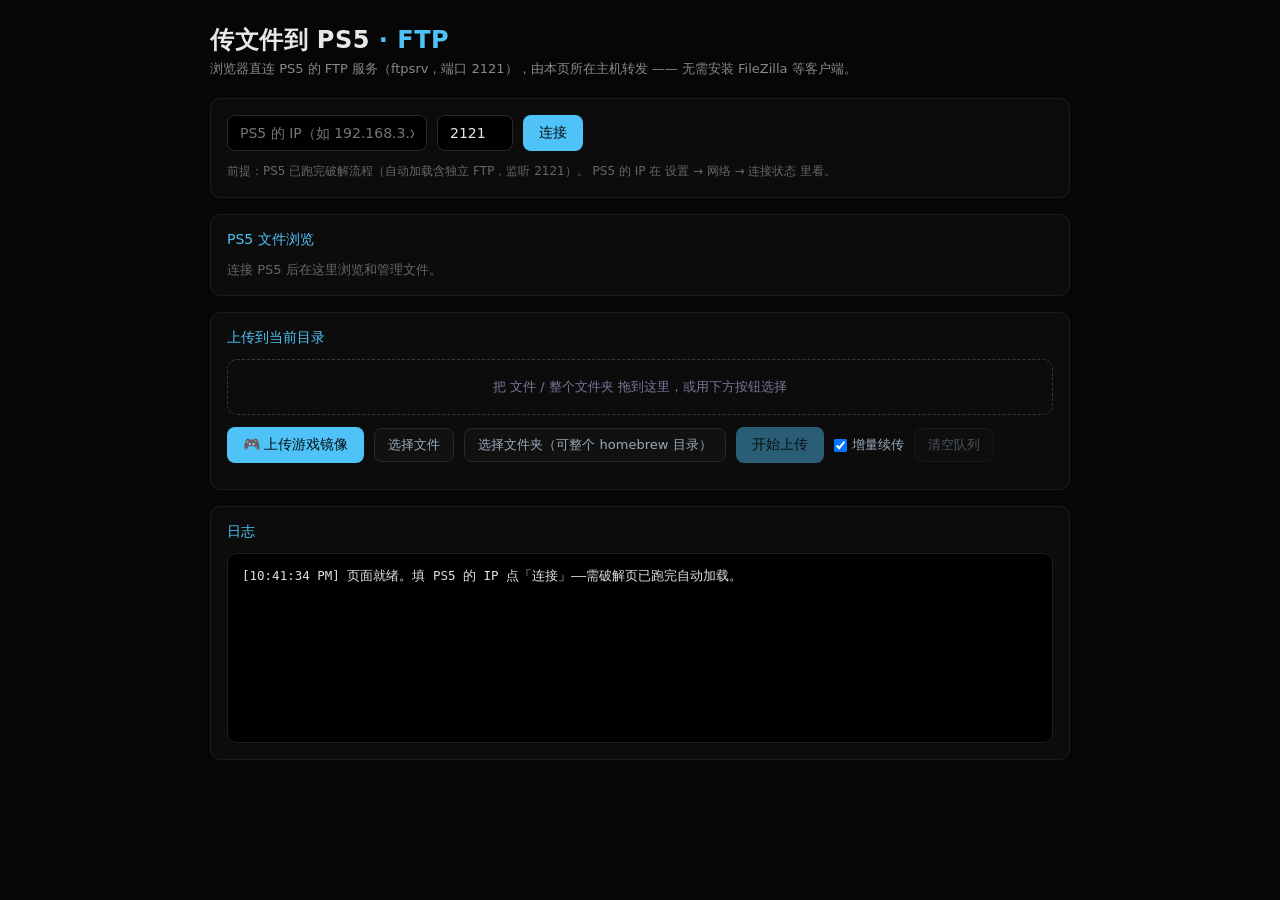
==== ftp.html @ 8ea9aa45 "ftp.html + serve.py: web FTP file manager for PS5 (batch upload, incremental, adaptive write concurr" ====
<!DOCTYPE html>
<html lang="zh-CN">
<head>
  <meta charset="utf-8">
  <meta http-equiv="Cache-Control" content="no-cache, no-store, must-revalidate">
  <meta name="viewport" content="width=device-width, initial-scale=1">
  <title>传文件到 PS5 · FTP(2121)</title>
  <style>
    * { margin: 0; padding: 0; box-sizing: border-box; }
    html, body {
      background: #060606; color: #e8e8e8;
      font-family: system-ui, -apple-system, "Segoe UI", sans-serif;
      min-height: 100%;
    }
    body { padding: 24px 16px 40px; }
    .wrap { max-width: 860px; margin: 0 auto; }
    h1 { font-size: 24px; letter-spacing: 0.5px; margin-bottom: 4px; }
    h1 .accent { color: #4fc3f7; }
    .subtitle { color: #888; font-size: 13px; margin-bottom: 20px; }

    .card {
      border: 1px solid #1e1e1e; background: #0c0c0c;
      border-radius: 10px; padding: 16px; margin-bottom: 16px;
    }
    .card-title { font-size: 14px; color: #4fc3f7; margin-bottom: 12px; }

    .row { display: flex; gap: 10px; flex-wrap: wrap; align-items: center; }
    input[type=text], input[type=number] {
      background: #000; border: 1px solid #2a2a2a; border-radius: 8px;
      color: #e8e8e8; font-family: inherit; font-size: 14px; padding: 9px 12px;
    }
    input#host { width: 200px; } input#port { width: 76px; }
    input:focus { outline: none; border-color: #35586b; }
    button {
      font-family: inherit; cursor: pointer; border: 0; border-radius: 8px;
      font-size: 14px; padding: 9px 16px; color: #061014; background: #4fc3f7;
    }
    button.ghost {
      background: #111; color: #9ab; border: 1px solid #2a2a2a; padding: 7px 13px; font-size: 13px;
    }
    button:disabled { opacity: 0.45; cursor: default; }
    button.danger { background: #2b1517; color: #e57373; border: 1px solid #4a2023; padding: 4px 10px; font-size: 12px; }
    button.mini { background: #111; color: #9ab; border: 1px solid #2a2a2a; padding: 4px 9px; font-size: 12px; }
    button.mini:hover { border-color: #35586b; color: #bcd; }

    #quick { display: flex; gap: 8px; flex-wrap: wrap; margin-bottom: 12px; }

    #crumb { font-family: Consolas, Menlo, monospace; font-size: 13px; color: #9ab; margin-bottom: 10px; word-break: break-all; }
    #crumb a { color: #4fc3f7; text-decoration: none; cursor: pointer; }
    #crumb a:hover { text-decoration: underline; }

    table { width: 100%; border-collapse: collapse; font-size: 13px; }
    th { text-align: left; color: #666; font-weight: normal; padding: 4px 8px; border-bottom: 1px solid #1e1e1e; }
    td { padding: 6px 8px; border-bottom: 1px solid #131313; }
    tr.dir td.name { color: #81c784; cursor: pointer; }
    tr.file td.name { color: #ccc; }
    td.size { color: #777; font-family: Consolas, Menlo, monospace; white-space: nowrap; }
    td.act { text-align: right; white-space: nowrap; }
    #empty { color: #555; font-size: 13px; padding: 14px 8px; }

    #dropzone {
      border: 1px dashed #2e3b44; border-radius: 10px; padding: 18px;
      text-align: center; color: #779; font-size: 13px; margin-bottom: 12px;
      transition: border-color .15s, background .15s;
    }
    #dropzone.on { border-color: #4fc3f7; background: #0b1014; color: #bcd; }

    .qitem { display: flex; align-items: center; gap: 10px; font-size: 13px; padding: 6px 2px; border-bottom: 1px solid #131313; }
    .qitem .nm { flex: 1; min-width: 0; overflow: hidden; text-overflow: ellipsis; white-space: nowrap; color: #bbb; }
    .qitem .bar { width: 130px; height: 6px; background: #1a1a1a; border-radius: 3px; overflow: hidden; flex-shrink: 0; }
    .qitem .bar i { display: block; height: 100%; width: 0%; background: #4fc3f7; transition: width .12s; }
    .qitem.ok .bar i { background: #81c784; }
    .qitem.err .bar i { background: #e57373; }
    .qitem .st { width: 120px; text-align: right; color: #777; font-family: Consolas, Menlo, monospace; font-size: 12px; flex-shrink: 0; }

    #console {
      background: #000; border: 1px solid #1e1e1e; border-radius: 10px;
      font-family: Consolas, Menlo, monospace; font-size: 12.5px; line-height: 1.55;
      padding: 12px 14px; height: 190px; overflow-y: auto;
      white-space: pre-wrap; word-break: break-all;
    }
    #console div { color: #9e9e9e; }
    #console div:last-child { color: #e0e0e0; }
    #console .e { color: #e57373; }
    #console .g { color: #81c784; }

    .hint { color: #666; font-size: 12px; margin-top: 10px; line-height: 1.7; }
    #toolbar { display: flex; justify-content: space-between; align-items: center; margin-bottom: 10px; flex-wrap: wrap; gap: 8px; }
  </style>
</head>
<body>
<div class="wrap">
  <h1>传文件到 PS5 <span class="accent">· FTP</span></h1>
  <div class="subtitle">浏览器直连 PS5 的 FTP 服务（ftpsrv，端口 2121），由本页所在主机转发 —— 无需安装 FileZilla 等客户端。</div>

  <div class="card">
    <div class="row">
      <input type="text" id="host" placeholder="PS5 的 IP（如 192.168.3.x）" spellcheck="false">
      <input type="number" id="port" value="2121" min="1" max="65535">
      <button id="connect">连接</button>
      <span id="conn-state" style="color:#777;font-size:13px;"></span>
    </div>
    <div class="hint">
      前提：PS5 已跑完破解流程（自动加载含独立 FTP，监听 2121）。
      PS5 的 IP 在 设置 → 网络 → 连接状态 里看。
    </div>
  </div>

  <div class="card">
    <div class="card-title">PS5 文件浏览</div>
    <div id="browser" style="display:none;">
      <div id="quick"></div>
      <div id="toolbar">
        <div id="crumb"></div>
        <div class="row">
          <button class="ghost" id="mkdir">新建文件夹</button>
          <button class="ghost" id="refresh">刷新</button>
        </div>
      </div>
      <div id="summary" style="font-size:12px;color:#777;margin-bottom:6px;"></div>
      <table>
        <thead><tr><th>名称</th><th style="width:110px;">大小</th><th style="width:130px;">修改时间</th><th style="width:60px;"></th></tr></thead>
        <tbody id="list"></tbody>
      </table>
      <div id="empty" style="display:none;">（空目录）</div>
      <div style="text-align:center;padding:10px;"><button class="ghost" id="more" style="display:none;">显示更多</button></div>
    </div>
    <div id="browser-off" style="color:#666;font-size:13px;">连接 PS5 后在这里浏览和管理文件。</div>
  </div>

  <div class="card">
    <div class="card-title">上传到当前目录</div>
    <div id="dropzone">把 文件 / 整个文件夹 拖到这里，或用下方按钮选择</div>
    <div class="row" style="margin-bottom:10px;">
      <button id="upload-game">🎮 上传游戏镜像</button>
      <button class="ghost" id="pick-files">选择文件</button>
      <button class="ghost" id="pick-dir">选择文件夹（可整个 homebrew 目录）</button>
      <button id="upload" disabled>开始上传</button>
      <label style="font-size:13px;color:#9ab;display:flex;align-items:center;gap:5px;" title="上传前先比对 PS5 上已有文件：已存在且大小相同的自动跳过，只传缺少或不同的（适合中断后续传）">
        <input type="checkbox" id="incremental" checked> 增量续传
      </label>
      <button class="ghost" id="clear-queue" disabled>清空队列</button>
      <span id="qsummary" style="color:#777;font-size:12.5px;"></span>
    </div>
    <div id="queue"></div>
    <input type="file" id="f-files" multiple style="display:none">
    <input type="file" id="f-dir" webkitdirectory multiple style="display:none">
  </div>

  <div class="card">
    <div class="card-title">日志</div>
    <div id="console"></div>
  </div>
</div>

<script>
"use strict";
const $ = id => document.getElementById(id);
const state = { host: "", port: 2121, path: "/", connected: false, uploading: false, total: 0, shown: 0 };
const PAGE = 500;  // 大目录分页渲染：一次最多追加的行数
// 小文件批量：一个 HTTP 请求带多个文件，服务端连接池内并行落地，
// 绕开浏览器同源并发(≈6)的上限——这是小文件吞吐的真正杠杆。
const BATCH_SMALL = 512 * 1024;   // 单个 ≤512KB 才算小文件
const BATCH_MAX_FILES = 32;       // 每批最多文件数
const BATCH_MAX_BYTES = 16 * 1024 * 1024;  // 每批最多字节
const UPLOAD_LANES = 5;          // 浏览器并发路数：同源上限约 6，留 1 个给目录/检查等控制请求；
                                // FTP 写入并发由 serve.py 统一自适应，不在这里管
const queue = [];   // {rel, name, file, row, barEl, stEl}

/* ---------- 日志 ---------- */
function log(msg, cls) {
  const div = document.createElement("div");
  if (cls) div.className = cls;
  div.textContent = "[" + new Date().toLocaleTimeString() + "] " + msg;
  $("console").appendChild(div);
  $("console").scrollTop = $("console").scrollHeight;
}

/* ---------- 工具 ---------- */
function fmtSize(n) {
  if (n <= 0) return "—";
  const units = ["B", "KB", "MB", "GB"];
  let i = 0;
  while (n >= 1024 && i < units.length - 1) { n /= 1024; i++; }
  return n.toFixed(n >= 100 || i === 0 ? 0 : 1) + " " + units[i];
}
function fmtMtime(s) {
  if (!s || s.length !== 14) return "—";
  return s.slice(0, 4) + "-" + s.slice(4, 6) + "-" + s.slice(6, 8) + " " + s.slice(8, 10) + ":" + s.slice(10, 12);
}
function joinRemote(base, rel) {
  if (rel.startsWith("/")) base = "";   // 绝对路径不叠加到当前目录
  const out = [];
  for (const p of (base + "/" + rel).split("/")) {
    if (!p || p === ".") continue;
    if (p === "..") out.pop(); else out.push(p);
  }
  return "/" + out.join("/");
}
async function api(url, opts) {
  const res = await fetch(url, opts);
  let data = {};
  try { data = await res.json(); } catch (e) {}
  if (!res.ok) throw new Error(data.error || "HTTP " + res.status);
  return data;
}
const listUrl = (path, offset) =>
  "/api/ftp/list?host=" + encodeURIComponent(state.host) +
  "&port=" + state.port + "&path=" + encodeURIComponent(path) +
  "&limit=" + PAGE + "&offset=" + (offset || 0);

/* ---------- 快捷路径（ShadowMountPlus 扫描目录等） ---------- */
const QUICK_PATHS = [
  { label: "🎮 游戏镜像", path: "/data/homebrew", create: true,  tip: "ShadowMountPlus 默认扫描的第一目录（.ffpkg/.exfat，也放自制软件）" },
  { label: "🎮 旧游戏目录", path: "/data/etaHEN/games", create: true,  tip: "ShadowMountPlus 扫描的第二目录（旧路径，同样有效）" },
  { label: "📦 ShadowMount", path: "/data/shadowmount", create: true,  tip: "ShadowMountPlus 配置目录（config.ini 在这里）" },
  { label: "🏠 根目录", path: "/", create: false, tip: "PS5 文件系统根" },
];

function buildQuick() {
  const box = $("quick");
  box.innerHTML = "";
  for (const q of QUICK_PATHS) {
    const b = document.createElement("button");
    b.className = "ghost";
    b.textContent = q.label;
    b.title = q.tip;
    b.onclick = () => gotoPath(q);
    box.appendChild(b);
  }
}

async function gotoPath(q) {
  if (await load(q.path)) return;
  if (!q.create) return;                        // 错误信息 load() 已记入日志
  try {
    await api("/api/ftp/mkdir", {
      method: "POST",
      headers: { "Content-Type": "application/json" },
      body: JSON.stringify({ host: state.host, port: state.port, path: q.path })
    });
    log("目录不存在，已自动创建 " + q.path, "g");
    await load(q.path);
  } catch (e) {
    log("自动创建 " + q.path + " 失败：" + (e.message || e), "e");
  }
}

/* ---------- 浏览 ---------- */
async function connect() {
  const host = $("host").value.trim();
  const port = parseInt($("port").value, 10) || 2121;
  if (!host) { log("请先填 PS5 的 IP", "e"); return; }
  state.host = host; state.port = port;
  localStorage.setItem("ps5ftp", host + ":" + port);
  $("conn-state").textContent = "连接中…";
  try {
    const data = await api(listUrl("/"));
    state.connected = true;
    state.path = data.path;
    $("conn-state").textContent = "已连接";
    $("browser").style.display = "";
    $("browser-off").style.display = "none";
    log("已连接 " + host + ":" + port, "g");
    buildQuick();
    render(data);
  } catch (e) {
    state.connected = false;
    $("conn-state").textContent = "连接失败";
    log(String(e.message || e), "e");
  }
}

async function load(path) {
  try {
    render(await api(listUrl(path, 0)));
    return true;
  } catch (e) {
    log(String(e.message || e), "e");
    return false;
  }
}

function appendRow(e) {
  const tb = $("list");
  const tr = document.createElement("tr");
  tr.className = e.dir ? "dir" : "file";
  const tdName = document.createElement("td");
  tdName.className = "name";
  tdName.textContent = (e.dir ? "📁 " : "📄 ") + e.name;
  if (e.dir) tdName.onclick = () => load(joinRemote(state.path, e.name));
  const tdSize = document.createElement("td");
  tdSize.className = "size";
  tdSize.textContent = e.dir ? "" : fmtSize(e.size);
  const tdTime = document.createElement("td");
  tdTime.className = "size";
  tdTime.textContent = fmtMtime(e.mtime);
  const tdAct = document.createElement("td");
  tdAct.className = "act";
  const full = joinRemote(state.path, e.name);
  const mkBtn = (label, cls, fn) => {
    const b = document.createElement("button");
    b.className = cls;
    b.textContent = label;
    b.onclick = fn;
    tdAct.appendChild(b);
  };
  mkBtn(e.dir ? "打包↓" : "下载", "mini", () => downloadEntry(e, full));
  mkBtn("改名", "mini", () => renameEntry(e, full));
  mkBtn("删除", "danger", () => remove(e, full));
  tr.append(tdName, tdSize, tdTime, tdAct);
  tb.appendChild(tr);
}

function updateSummary() {
  $("summary").textContent = state.total
    ? `共 ${state.total} 项 · 已显示 ${state.shown}（目录置顶按名称；文件按修改时间从新到旧）`
    : "";
  $("more").style.display = state.shown < state.total ? "" : "none";
  $("more").textContent = `显示更多（还有 ${state.total - state.shown} 项）`;
}

function render(data) {
  state.path = data.path;
  state.total = data.total;
  state.shown = data.entries.length;
  // 面包屑
  const parts = data.path.split("/").filter(Boolean);
  let html = '<a data-p="/">/</a>';
  let acc = "";
  for (const p of parts) {
    acc += "/" + p;
    html += ' <a data-p="' + acc + '">' + p + '</a>';
  }
  $("crumb").innerHTML = html;
  $("crumb").querySelectorAll("a").forEach(a =>
    a.onclick = () => load(a.dataset.p));
  // 列表（只渲染第一页，大目录点「显示更多」追加）
  $("list").innerHTML = "";
  $("empty").style.display = data.total ? "none" : "";
  for (const e of data.entries) appendRow(e);
  updateSummary();
}

async function loadMore() {
  try {
    const data = await api(listUrl(state.path, state.shown));
    for (const e of data.entries) appendRow(e);
    state.shown += data.entries.length;
    updateSummary();
  } catch (e) {
    log(String(e.message || e), "e");
  }
}

async function remove(entry, path) {
  const msg = entry.dir
    ? "递归删除整个文件夹及其全部内容？\n" + path + "\n（不可恢复！）"
    : "删除 " + path + " ？";
  if (!confirm(msg)) return;
  try {
    await api("/api/ftp/delete", {
      method: "POST",
      headers: { "Content-Type": "application/json" },
      body: JSON.stringify({
        host: state.host, port: state.port, path: path,
        dir: entry.dir, recursive: !!entry.dir
      })
    });
    log("已删除 " + path, "g");
    load(state.path);
  } catch (e) {
    log(String(e.message || e), "e");
  }
}

async function renameEntry(entry, path) {
  const to = prompt(
    (entry.dir ? "文件夹新名（输入 / 开头的完整路径 = 移动位置）：" : "文件新名（输入完整路径 = 移动）："),
    entry.name
  );
  if (!to || to === entry.name) return;
  try {
    const data = await api("/api/ftp/rename", {
      method: "POST",
      headers: { "Content-Type": "application/json" },
      body: JSON.stringify({ host: state.host, port: state.port, path: path, to: to })
    });
    log("已改名/移动 → " + data.path, "g");
    load(state.path);
  } catch (e) {
    log(String(e.message || e), "e");
  }
}

function downloadEntry(entry, path) {
  const kind = entry.dir ? "zip" : "get";
  const url = "/api/ftp/" + kind +
    "?host=" + encodeURIComponent(state.host) +
    "&port=" + state.port + "&path=" + encodeURIComponent(path);
  log(entry.dir ? "正在打包下载 " + path + "（大文件夹需等待）…" : "开始下载 " + path);
  location.href = url;          // 响应带 Content-Disposition，浏览器直接存文件
}

async function mkdir() {
  const name = prompt("新文件夹名（可多级，如 PPSA99169/content）：");
  if (!name) return;
  try {
    const data = await api("/api/ftp/mkdir", {
      method: "POST",
      headers: { "Content-Type": "application/json" },
      body: JSON.stringify({ host: state.host, port: state.port, path: joinRemote(state.path, name) })
    });
    log("已创建 " + data.path, "g");
    load(state.path);
  } catch (e) {
    log(String(e.message || e), "e");
  }
}

/* ---------- 队列与上传 ---------- */
function addFiles(files, getRel) {
  let n = 0;
  for (const f of files) {
    const rel = (getRel(f) || f.name).replace(/^\.?\//, "");
    if (queue.some(q => q.rel === rel)) continue;
    const row = document.createElement("div");
    row.className = "qitem";
    row.innerHTML = '<span class="nm"></span><span class="bar"><i></i></span><span class="st">等待</span>';
    row.querySelector(".nm").textContent = rel + "  (" + fmtSize(f.size) + ")";
    queue.push({ rel, file: f, row, barEl: row.querySelector("i"), stEl: row.querySelector(".st") });
    $("queue").appendChild(row);
    n++;
  }
  if (n) log("入队 " + n + " 个文件");
  refreshQueueUi();
}

function refreshQueueUi() {
  $("qsummary").textContent = queue.length ? queue.length + " 个待传" : "";
  $("upload").disabled = !queue.length || state.uploading || !state.connected;
  $("clear-queue").disabled = !queue.length || state.uploading;
}

function xhrPut(item) {
  const remote = joinRemote(state.path, item.rel);
  return new Promise((resolve, reject) => {
    const xhr = new XMLHttpRequest();
    xhr.open("POST", "/api/ftp/put");
    xhr.setRequestHeader("X-Ftp-Host", state.host);
    xhr.setRequestHeader("X-Ftp-Port", String(state.port));
    xhr.setRequestHeader("X-Ftp-Path", encodeURIComponent(remote));  // header 只能 ASCII，先转义
    xhr.upload.onprogress = e => {
      if (e.lengthComputable) {
        item.barEl.style.width = (e.loaded / e.total * 100).toFixed(1) + "%";
        item.stEl.textContent = fmtSize(e.loaded) + " / " + fmtSize(e.total);
      }
    };
    xhr.onload = () => {
      if (xhr.status === 200) return resolve({ remote, ms: performance.now() - item._t0 });
      let msg = "HTTP " + xhr.status;
      try { msg = JSON.parse(xhr.responseText).error || msg; } catch (e) {}
      reject(new Error(msg));
    };
    xhr.onerror = () => reject(new Error("网络错误（主机服务还在运行？）"));
    xhr.ontimeout = () => reject(new Error("请求超时"));
    item._t0 = performance.now();
    xhr.send(item.file);
  });
}

async function xhrPutBatch(items) {
  const dir = state.path;
  const enc = new TextEncoder();
  const names = items.map(it => enc.encode(it.rel));   // 完整相对路径，保留子目录结构
  const datas = await Promise.all(items.map(it => it.file.arrayBuffer()));
  let total = 4;
  for (let i = 0; i < items.length; i++) total += 4 + names[i].length + 8 + items[i].file.size;
  const buf = new Uint8Array(total);
  const dv = new DataView(buf.buffer);
  let off = 0;
  dv.setUint32(off, items.length, false); off += 4;
  for (let i = 0; i < items.length; i++) {
    dv.setUint32(off, names[i].length, false); off += 4;
    buf.set(names[i], off); off += names[i].length;
    dv.setBigUint64(off, BigInt(items[i].file.size), false); off += 8;
    buf.set(new Uint8Array(datas[i]), off); off += items[i].file.size;
  }
  return new Promise((resolve, reject) => {
    const xhr = new XMLHttpRequest();
    xhr.open("POST", "/api/ftp/putbatch");
    xhr.setRequestHeader("X-Ftp-Host", state.host);
    xhr.setRequestHeader("X-Ftp-Port", String(state.port));
    xhr.setRequestHeader("X-Ftp-Dir", encodeURIComponent(dir));
    xhr.responseType = "json";
    const batchBytes = total;
    xhr.upload.onprogress = e => {
      if (!e.lengthComputable) return;
      const frac = e.loaded / e.total;
      for (const it of items) {
        it.barEl.style.width = Math.min(100, frac * 100).toFixed(1) + "%";
        it.stEl.textContent = "批量 " + Math.round(frac * 100) + "%";
      }
    };
    xhr.onload = () => {
      if (xhr.status === 200) return resolve(xhr.response || {});
      let msg = "HTTP " + xhr.status;
      try { msg = (xhr.response && xhr.response.error) || msg; } catch (e) {}
      reject(new Error(msg));
    };
    xhr.onerror = () => reject(new Error("网络错误"));
    xhr.ontimeout = () => reject(new Error("请求超时"));
    xhr.send(buf);
  });
}

async function filterIncremental() {
  if (!$("incremental").checked || !state.connected || !queue.length) return;
  const manifest = queue.map(q => ({ name: q.rel, size: q.file.size }));
  try {
    const res = await api("/api/ftp/check", {
      method: "POST",
      headers: { "Content-Type": "application/json" },
      body: JSON.stringify({ host: state.host, port: state.port, path: state.path, files: manifest })
    });
    if (res.need.length === queue.length) {
      log(`增量检查：${res.total} 个文件都不在 PS5 上，全量上传`);
      return;
    }
    const need = new Set(res.need);
    const keep = [];
    let skipped = 0;
    for (const q of queue) {
      if (need.has(q.rel)) keep.push(q);
      else {
        skipped++;
        q.row.classList.add("ok");
        q.barEl.style.width = "100%";
        q.stEl.textContent = "跳过";
        setTimeout(() => { try { $("queue").removeChild(q.row); } catch (e) {} }, 600);
      }
    }
    queue.length = 0;
    queue.push(...keep);
    log(`增量续传：跳过 ${skipped} 个已存在（同大小），实际待传 ${queue.length} 个`, "g");
    refreshQueueUi();
  } catch (e) {
    log("增量检查失败（" + (e.message || e) + "），按全量上传", "e");
  }
}

async function uploadAll() {
  if (!queue.length) return;
  await filterIncremental();
  if (!queue.length) { log("队列里的文件 PS5 上都已存在，无需上传", "g"); return; }
  state.uploading = true;
  refreshQueueUi();
  const total = queue.length;
  const lanes = Math.min(UPLOAD_LANES, total);
  log(`开始上传 ${total} 个文件 → ${state.path}（${lanes} 路批量搬运，写入并发由服务端自适应）`);
  let ok = 0, fail = 0, stopped = false;
  let alive = 0;                       // 在岗 worker 数（含正在收尾的）

  async function worker() {
    alive++;
    try {
      while (queue.length && !stopped) {
        // 聚合队首连续的小文件成一个批量请求；大文件/单个文件走单发
        const batch = [];
        let bytes = 0;
        while (queue.length && batch.length < BATCH_MAX_FILES
               && queue[0].file.size <= BATCH_SMALL
               && bytes + queue[0].file.size <= BATCH_MAX_BYTES) {
          const it = queue.shift();
          batch.push(it);
          bytes += it.file.size;
        }
        if (batch.length === 0) batch.push(queue.shift());   // 队首是大文件：单发
        if (batch.length === 1) {
          const item = batch[0];
          item.stEl.textContent = "上传中…";
          try {
            const { remote } = await xhrPut(item);
            ok++;
            item.row.classList.add("ok");
            item.barEl.style.width = "100%";
            item.stEl.textContent = "完成";
            log("✓ " + remote, "g");
            $("queue").removeChild(item.row);
          } catch (e) {
            fail++;
            stopped = true;
            const msg = String(e.message || e);
            item.row.classList.add("err");
            item.row.title = item.rel + "  " + msg;
            item.stEl.textContent = "失败：" + (msg.length > 18 ? msg.slice(0, 17) + "…" : msg);
            log("✗ " + item.rel + "：" + msg, "e");
          }
          continue;
        }
        if (batch.length > 1) {
          const names = new Map(batch.map(it => [it.file.name, it]));
          try {
            const res = await xhrPutBatch(batch);
            const okMap = new Map((res.ok || []).map(r => [r.name, r.ms]));
            const errMap = new Map((res.failed || []).map(r => [r.name, r.error]));
            for (const it of batch) {
              if (okMap.has(it.rel)) {
                ok++;
                it.row.classList.add("ok");
                it.barEl.style.width = "100%";
                it.stEl.textContent = "完成";
                $("queue").removeChild(it.row);
              } else {
                fail++;
                stopped = true;
                const msg = String(errMap.get(it.rel) || "未知错误");
                it.row.classList.add("err");
                it.row.title = it.rel + "  " + msg;
                it.stEl.textContent = "失败：" + (msg.length > 18 ? msg.slice(0, 17) + "…" : msg);
                log("✗ " + it.rel + "：" + msg, "e");
              }
            }
            const nOk = (res.ok || []).length;
            if (nOk) log(`✓ 批量 ${nOk} 个小文件` + (res.lanes ? `（服务端 ${res.lanes} 路写入）` : ""), "g");
          } catch (e) {
            fail += batch.length;
            stopped = true;
            const msg = String(e.message || e);
            for (const it of batch) {
              it.row.classList.add("err");
              it.row.title = it.rel + "  " + msg;
              it.stEl.textContent = "失败";
            }
            log("✗ 批量上传失败（" + batch.length + " 个）：" + msg, "e");
          }
          continue;
        }
      }
    } finally {
      alive--;
    }
  }

  const workers = new Set();
  for (let i = 0; i < lanes; i++) {
    const p = worker();
    workers.add(p);
    p.then(() => workers.delete(p), () => workers.delete(p));
  }
  await Promise.all([...workers]);
  state.uploading = false;
  refreshQueueUi();
  if (stopped) {
    log(`已停止：成功 ${ok}，失败 ${fail}，剩余 ${queue.length} 个留在队列。原因见上方红色行 / 行悬停提示；处理后可点“开始上传”续传。`, "e");
  } else {
    log("上传结束：成功 " + ok + "，失败 0", "g");
    load(state.path);
  }
}

/* ---------- 拖拽（支持整个文件夹） ---------- */
function scanEntry(entry, prefix, out) {
  return new Promise(resolve => {
    if (entry.isFile) {
      entry.file(f => { out.push({ f, rel: prefix + entry.name }); resolve(); }, () => resolve());
    } else if (entry.isDirectory) {
      const reader = entry.createReader();
      const read = () => reader.readEntries(async ents => {
        if (!ents.length) return resolve();
        for (const e of ents) await scanEntry(e, prefix + entry.name + "/", out);
        read();                                     // 目录条目多时要分批读
      }, () => resolve());
      read();
    } else resolve();
  });
}

/* ---------- 事件 ---------- */
$("connect").onclick = connect;
$("host").addEventListener("keydown", e => { if (e.key === "Enter") connect(); });
$("refresh").onclick = () => load(state.path);
$("mkdir").onclick = mkdir;
$("pick-files").onclick = () => $("f-files").click();
$("pick-dir").onclick = () => $("f-dir").click();
$("f-files").onchange = e => { addFiles(e.target.files, f => f.name); e.target.value = ""; };
$("f-dir").onchange = e => { addFiles(e.target.files, f => f.webkitRelativePath || f.name); e.target.value = ""; };
$("upload").onclick = uploadAll;
$("more").onclick = loadMore;
$("upload-game").onclick = async () => {
  if (!state.connected) { log("先连接 PS5 再上传游戏", "e"); return; }
  const q = QUICK_PATHS[0];                     // 游戏镜像目录
  await gotoPath(q);
  if (state.path !== q.path) { log("未能进入游戏目录，已取消", "e"); return; }
  log("选择游戏镜像文件（.ffpkg / .exfat / .ffpfs），上传后 ShadowMountPlus 约 15 秒内自动扫描识别");
  $("f-files").click();
};
$("clear-queue").onclick = () => {
  for (const q of queue) $("queue").removeChild(q.row);
  queue.length = 0;
  refreshQueueUi();
};

const dz = $("dropzone");
["dragenter", "dragover"].forEach(ev => dz.addEventListener(ev, e => {
  e.preventDefault(); dz.classList.add("on");
}));
["dragleave", "drop"].forEach(ev => dz.addEventListener(ev, e => {
  e.preventDefault(); dz.classList.remove("on");
}));
dz.addEventListener("drop", async e => {
  const items = [...(e.dataTransfer.items || [])];
  const out = [];
  const seen = new Set();
  for (const it of items) {
    if (it.kind !== "file") continue;
    const entry = it.webkitGetAsEntry && it.webkitGetAsEntry();
    if (entry && !seen.has(entry)) { seen.add(entry); await scanEntry(entry, "", out); }
  }
  if (out.length) addFiles(out.map(o => o.f), f => {
    const hit = out.find(o => o.f === f);
    return hit ? hit.rel : f.name;
  });
  else addFiles([...e.dataTransfer.files], f => f.name);
});

/* ---------- 启动 ---------- */
const saved = localStorage.getItem("ps5ftp");
if (saved) {
  const [h, p] = saved.split(":");
  if (h) {
    $("host").value = h;
    // 1337 是 etaHEN 时代的旧默认：迁移到 ftpsrv 的 2121，避免记忆把新默认顶掉
    if (p) $("port").value = (p === "1337") ? "2121" : p;
    connect();
  }
}
log("页面就绪。填 PS5 的 IP 点「连接」——需破解页已跑完自动加载。");
</script>
</body>
</html>
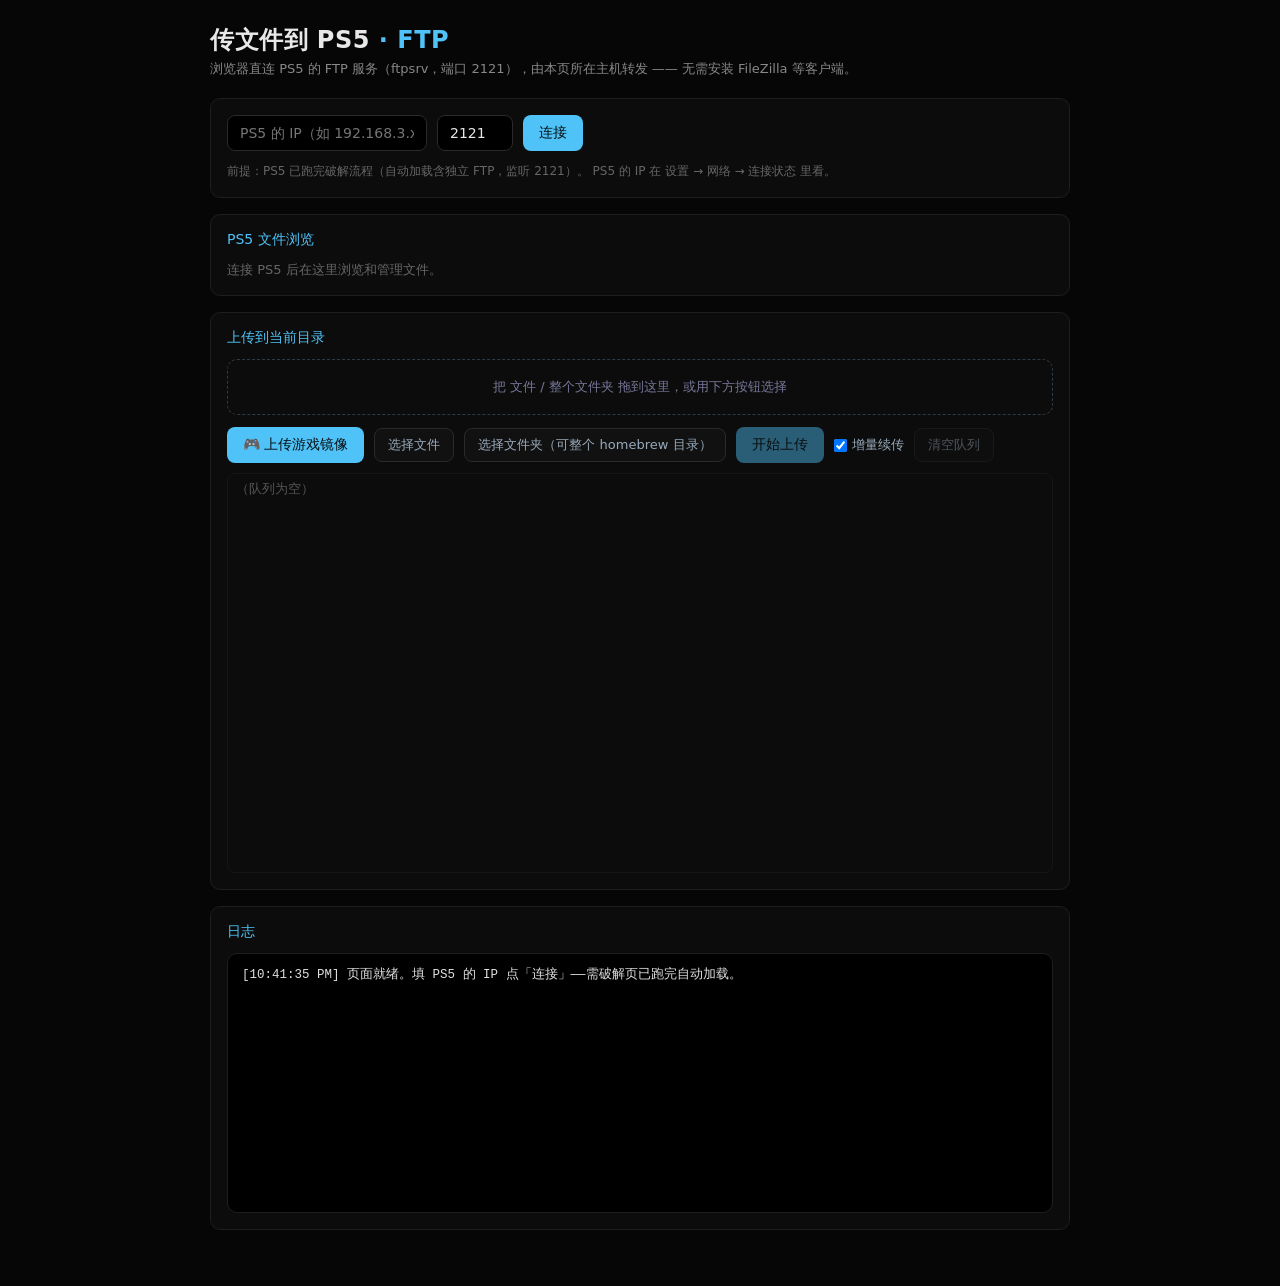
==== commit 276e6e9d: "ftp.html: scroll windows for both lists, overall progress panel, freeze fixes for huge queues - file" ====
--- a/ftp.html
+++ b/ftp.html
@@ -50,7 +50,8 @@
     #crumb a:hover { text-decoration: underline; }
 
     table { width: 100%; border-collapse: collapse; font-size: 13px; }
-    th { text-align: left; color: #666; font-weight: normal; padding: 4px 8px; border-bottom: 1px solid #1e1e1e; }
+    th { text-align: left; color: #666; font-weight: normal; padding: 4px 8px; border-bottom: 1px solid #1e1e1e;
+         position: sticky; top: 0; background: #0c0c0c; z-index: 1; }
     td { padding: 6px 8px; border-bottom: 1px solid #131313; }
     tr.dir td.name { color: #81c784; cursor: pointer; }
     tr.file td.name { color: #ccc; }
@@ -58,13 +59,31 @@
     td.act { text-align: right; white-space: nowrap; }
     #empty { color: #555; font-size: 13px; padding: 14px 8px; }
 
+    /* 两个列表都用固定高度滚动窗口，页面布局保持稳定 */
+    .tablewrap { max-height: 430px; overflow-y: auto; border: 1px solid #161616; border-radius: 8px; }
+
     #dropzone {
       border: 1px dashed #2e3b44; border-radius: 10px; padding: 18px;
       text-align: center; color: #779; font-size: 13px; margin-bottom: 12px;
       transition: border-color .15s, background .15s;
     }
     #dropzone.on { border-color: #4fc3f7; background: #0b1014; color: #bcd; }
-
+    #dropzone.busy { border-color: #ffd54f; color: #ffd54f; }
+
+    /* 总进度面板 */
+    #progress { border: 1px solid #22303a; background: #0b1014; border-radius: 10px; padding: 14px; margin-bottom: 12px; }
+    #progress.hidden { display: none; }
+    .pbar { height: 14px; background: #1a1a1a; border-radius: 7px; overflow: hidden; margin-bottom: 10px; }
+    .pbar i { display: block; height: 100%; width: 0%; background: linear-gradient(90deg, #1976d2, #4fc3f7); transition: width .3s; }
+    .pstats { display: flex; flex-wrap: wrap; gap: 8px 22px; font-size: 12.5px; color: #9ab; font-family: Consolas, Menlo, monospace; }
+    .pstats b { color: #e0e0e0; font-weight: normal; }
+
+    /* 待传队列：固定高度滚动窗口 */
+    #queue {
+      height: 400px; overflow-y: auto; border: 1px solid #161616; border-radius: 8px; padding: 4px 8px;
+      contain: strict;                /* 万级队列时滚动/重绘隔离 */
+    }
+    #queue:empty::after { content: "（队列为空）"; color: #555; font-size: 13px; }
     .qitem { display: flex; align-items: center; gap: 10px; font-size: 13px; padding: 6px 2px; border-bottom: 1px solid #131313; }
     .qitem .nm { flex: 1; min-width: 0; overflow: hidden; text-overflow: ellipsis; white-space: nowrap; color: #bbb; }
     .qitem .bar { width: 130px; height: 6px; background: #1a1a1a; border-radius: 3px; overflow: hidden; flex-shrink: 0; }
@@ -72,11 +91,12 @@
     .qitem.ok .bar i { background: #81c784; }
     .qitem.err .bar i { background: #e57373; }
     .qitem .st { width: 120px; text-align: right; color: #777; font-family: Consolas, Menlo, monospace; font-size: 12px; flex-shrink: 0; }
+    .qmore { text-align: center; color: #666; font-size: 12px; padding: 8px 2px; }
 
     #console {
       background: #000; border: 1px solid #1e1e1e; border-radius: 10px;
       font-family: Consolas, Menlo, monospace; font-size: 12.5px; line-height: 1.55;
-      padding: 12px 14px; height: 190px; overflow-y: auto;
+      padding: 12px 14px; height: 260px; overflow-y: auto;
       white-space: pre-wrap; word-break: break-all;
     }
     #console div { color: #9e9e9e; }
@@ -118,10 +138,12 @@
         </div>
       </div>
       <div id="summary" style="font-size:12px;color:#777;margin-bottom:6px;"></div>
-      <table>
-        <thead><tr><th>名称</th><th style="width:110px;">大小</th><th style="width:130px;">修改时间</th><th style="width:60px;"></th></tr></thead>
-        <tbody id="list"></tbody>
-      </table>
+      <div class="tablewrap">
+        <table>
+          <thead><tr><th>名称</th><th style="width:110px;">大小</th><th style="width:130px;">修改时间</th><th style="width:60px;"></th></tr></thead>
+          <tbody id="list"></tbody>
+        </table>
+      </div>
       <div id="empty" style="display:none;">（空目录）</div>
       <div style="text-align:center;padding:10px;"><button class="ghost" id="more" style="display:none;">显示更多</button></div>
     </div>
@@ -142,6 +164,19 @@
       <button class="ghost" id="clear-queue" disabled>清空队列</button>
       <span id="qsummary" style="color:#777;font-size:12.5px;"></span>
     </div>
+
+    <div id="progress" class="hidden">
+      <div class="pbar"><i id="pbar-fill"></i></div>
+      <div class="pstats">
+        <span>文件 <b id="p-files">0 / 0</b></span>
+        <span>字节 <b id="p-bytes">0 B / 0 B</b></span>
+        <span>进度 <b id="p-pct">0%</b></span>
+        <span>当前速度 <b id="p-speed">—</b></span>
+        <span>平均 <b id="p-avg">—</b></span>
+        <span>剩余时间 <b id="p-eta">—</b></span>
+      </div>
+    </div>
+
     <div id="queue"></div>
     <input type="file" id="f-files" multiple style="display:none">
     <input type="file" id="f-dir" webkitdirectory multiple style="display:none">
@@ -163,17 +198,27 @@
 const BATCH_SMALL = 512 * 1024;   // 单个 ≤512KB 才算小文件
 const BATCH_MAX_FILES = 32;       // 每批最多文件数
 const BATCH_MAX_BYTES = 16 * 1024 * 1024;  // 每批最多字节
-const UPLOAD_LANES = 5;          // 浏览器并发路数：同源上限约 6，留 1 个给目录/检查等控制请求；
-                                // FTP 写入并发由 serve.py 统一自适应，不在这里管
-const queue = [];   // {rel, name, file, row, barEl, stEl}
+const UPLOAD_LANES = 5;           // 浏览器并发路数：同源上限约 6，留 1 个给目录/检查等控制请求；
+                                  // FTP 写入并发由 serve.py 统一自适应，不在这里管
+const QUEUE_WINDOW = 200;         // 队列只渲染在传 + 前 200 个待传，万级队列也不卡
+
+const queue = [];      // 待传：{rel, file, status, _loaded, _t0, rowEl?, barEl?, stEl?}
+const inflight = [];   // 已领出正在传的
+let queueBytes = 0;    // 待传字节合计（addFiles 时累计）
+
+/* ---------- 总进度统计 ---------- */
+const stats = { total: 0, done: 0, bytes: 0, sent: 0, t0: 0, lastTs: 0, lastSent: 0, speedNow: 0 };
+let statsTimer = 0;
 
 /* ---------- 日志 ---------- */
 function log(msg, cls) {
+  const box = $("console");
   const div = document.createElement("div");
   if (cls) div.className = cls;
   div.textContent = "[" + new Date().toLocaleTimeString() + "] " + msg;
-  $("console").appendChild(div);
-  $("console").scrollTop = $("console").scrollHeight;
+  box.appendChild(div);
+  while (box.childElementCount > 300) box.removeChild(box.firstChild);   // 防止万级日志撑爆
+  box.scrollTop = box.scrollHeight;
 }
 
 /* ---------- 工具 ---------- */
@@ -187,6 +232,12 @@
 function fmtMtime(s) {
   if (!s || s.length !== 14) return "—";
   return s.slice(0, 4) + "-" + s.slice(4, 6) + "-" + s.slice(6, 8) + " " + s.slice(8, 10) + ":" + s.slice(10, 12);
+}
+function fmtEta(sec) {
+  if (!isFinite(sec) || sec < 0) return "—";
+  sec = Math.round(sec);
+  const m = Math.floor(sec / 60), s = sec % 60;
+  return m > 0 ? m + " 分 " + s + " 秒" : s + " 秒";
 }
 function joinRemote(base, rel) {
   if (rel.startsWith("/")) base = "";   // 绝对路径不叠加到当前目录
@@ -418,28 +469,61 @@
   }
 }
 
-/* ---------- 队列与上传 ---------- */
+/* ---------- 队列（数据与显示分离：万级入队只动数组，DOM 只画窗口） ---------- */
 function addFiles(files, getRel) {
-  let n = 0;
+  const seen = new Set(queue.map(q => q.rel));
+  let n = 0, bytes = 0;
   for (const f of files) {
     const rel = (getRel(f) || f.name).replace(/^\.?\//, "");
-    if (queue.some(q => q.rel === rel)) continue;
-    const row = document.createElement("div");
-    row.className = "qitem";
-    row.innerHTML = '<span class="nm"></span><span class="bar"><i></i></span><span class="st">等待</span>';
-    row.querySelector(".nm").textContent = rel + "  (" + fmtSize(f.size) + ")";
-    queue.push({ rel, file: f, row, barEl: row.querySelector("i"), stEl: row.querySelector(".st") });
-    $("queue").appendChild(row);
-    n++;
-  }
-  if (n) log("入队 " + n + " 个文件");
+    if (seen.has(rel)) continue;               // O(1) 查重，整批入队线性
+    seen.add(rel);
+    queue.push({ rel, file: f, status: "wait", _loaded: 0 });
+    queueBytes += f.size;
+    n++; bytes += f.size;
+  }
+  if (n) log(`入队 ${n} 个文件（${fmtSize(bytes)}）`);
+  renderQueue();
+}
+
+function rowFor(it) {
+  const row = document.createElement("div");
+  row.className = "qitem";
+  row.innerHTML = '<span class="nm"></span><span class="bar"><i></i></span><span class="st"></span>';
+  row.querySelector(".nm").textContent = it.rel + "  (" + fmtSize(it.file.size) + ")";
+  it.rowEl = row;
+  it.barEl = row.querySelector("i");
+  it.stEl = row.querySelector(".st");
+  it.stEl.textContent = it.status === "run" ? "上传中…" : "等待";
+  return row;
+}
+
+function renderQueue() {
+  const box = $("queue");
+  const keepScroll = box.scrollTop;
+  box.innerHTML = "";
+  for (const it of inflight) box.appendChild(it.rowEl && it.rowEl.isConnected ? it.rowEl : rowFor(it));
+  const shown = queue.slice(0, QUEUE_WINDOW);
+  for (const it of shown) box.appendChild(rowFor(it));
+  if (queue.length > shown.length) {
+    const more = document.createElement("div");
+    more.className = "qmore";
+    more.textContent = `… 还有 ${queue.length - shown.length} 个待传未显示（完成后自动前移）`;
+    box.appendChild(more);
+  }
+  box.scrollTop = keepScroll;
+  const skipNote = state.skipCount ? `，已跳过 ${state.skipCount}` : "";
+  $("qsummary").textContent = (queue.length + inflight.length)
+    ? `待传 ${queue.length} 个 · 在传 ${inflight.length} 个${skipNote}`
+    : (state.skipCount ? `已跳过 ${state.skipCount} 个` : "");
   refreshQueueUi();
 }
 
 function refreshQueueUi() {
-  $("qsummary").textContent = queue.length ? queue.length + " 个待传" : "";
-  $("upload").disabled = !queue.length || state.uploading || !state.connected;
+  const busy = state.uploading || state.checking || state.scanning;
+  $("upload").disabled = !queue.length || state.uploading || !state.connected || state.checking;
   $("clear-queue").disabled = !queue.length || state.uploading;
+  $("pick-files").disabled = $("pick-dir").disabled = busy;
+  $("upload-game").disabled = busy;
 }
 
 function xhrPut(item) {
@@ -452,8 +536,10 @@
     xhr.setRequestHeader("X-Ftp-Path", encodeURIComponent(remote));  // header 只能 ASCII，先转义
     xhr.upload.onprogress = e => {
       if (e.lengthComputable) {
-        item.barEl.style.width = (e.loaded / e.total * 100).toFixed(1) + "%";
-        item.stEl.textContent = fmtSize(e.loaded) + " / " + fmtSize(e.total);
+        if (item.barEl) item.barEl.style.width = (e.loaded / e.total * 100).toFixed(1) + "%";
+        if (item.stEl) item.stEl.textContent = fmtSize(e.loaded) + " / " + fmtSize(e.total);
+        stats.sent += e.loaded - (item._loaded || 0);
+        item._loaded = e.loaded;
       }
     };
     xhr.onload = () => {
@@ -493,14 +579,15 @@
     xhr.setRequestHeader("X-Ftp-Port", String(state.port));
     xhr.setRequestHeader("X-Ftp-Dir", encodeURIComponent(dir));
     xhr.responseType = "json";
-    const batchBytes = total;
     xhr.upload.onprogress = e => {
       if (!e.lengthComputable) return;
       const frac = e.loaded / e.total;
       for (const it of items) {
-        it.barEl.style.width = Math.min(100, frac * 100).toFixed(1) + "%";
-        it.stEl.textContent = "批量 " + Math.round(frac * 100) + "%";
+        if (it.barEl) it.barEl.style.width = Math.min(100, frac * 100).toFixed(1) + "%";
+        if (it.stEl) it.stEl.textContent = "批量 " + Math.round(frac * 100) + "%";
       }
+      stats.sent += e.loaded - (items._loaded || 0);
+      items._loaded = e.loaded;
     };
     xhr.onload = () => {
       if (xhr.status === 200) return resolve(xhr.response || {});
@@ -516,6 +603,9 @@
 
 async function filterIncremental() {
   if (!$("incremental").checked || !state.connected || !queue.length) return;
+  state.checking = true;
+  refreshQueueUi();
+  $("qsummary").textContent = `正在比对 PS5 上已有文件（${queue.length} 项，目录多时可能需要数十秒）…`;
   const manifest = queue.map(q => ({ name: q.rel, size: q.file.size }));
   try {
     const res = await api("/api/ftp/check", {
@@ -532,113 +622,140 @@
     let skipped = 0;
     for (const q of queue) {
       if (need.has(q.rel)) keep.push(q);
-      else {
-        skipped++;
-        q.row.classList.add("ok");
-        q.barEl.style.width = "100%";
-        q.stEl.textContent = "跳过";
-        setTimeout(() => { try { $("queue").removeChild(q.row); } catch (e) {} }, 600);
-      }
+      else { q.status = "skip"; skipped++; }
     }
     queue.length = 0;
     queue.push(...keep);
+    state.skipCount = skipped;
     log(`增量续传：跳过 ${skipped} 个已存在（同大小），实际待传 ${queue.length} 个`, "g");
-    refreshQueueUi();
   } catch (e) {
     log("增量检查失败（" + (e.message || e) + "），按全量上传", "e");
-  }
+  } finally {
+    state.checking = false;
+    refreshQueueUi();
+  }
+}
+
+/* ---------- 总进度面板（500ms 一拍，进度事件只累加计数不碰 DOM） ---------- */
+function statsTick(final) {
+  const now = Date.now();
+  const dt = Math.max(1, now - (stats.lastTs || now)) / 1000;
+  const inst = (stats.sent - stats.lastSent) / dt;
+  stats.speedNow = stats.speedNow ? stats.speedNow * 0.5 + inst * 0.5 : inst;
+  stats.lastTs = now;
+  stats.lastSent = stats.sent;
+  const elapsed = Math.max(0.001, (now - stats.t0) / 1000);
+  const avg = stats.sent / elapsed;
+  const pct = stats.bytes ? Math.min(100, stats.sent / stats.bytes * 100) : 0;
+  $("pbar-fill").style.width = pct.toFixed(1) + "%";
+  $("p-pct").textContent = pct.toFixed(1) + "%";
+  $("p-files").textContent = stats.done + " / " + stats.total;
+  $("p-bytes").textContent = fmtSize(stats.sent) + " / " + fmtSize(stats.bytes);
+  $("p-speed").textContent = fmtSize(stats.speedNow) + "/s";
+  $("p-avg").textContent = fmtSize(avg) + "/s";
+  $("p-eta").textContent = final ? "完成" : fmtEta((stats.bytes - stats.sent) / (stats.speedNow || avg || 1));
+}
+
+function startStats() {
+  stats.total = queue.length;
+  stats.done = 0;
+  stats.bytes = queue.reduce((a, q) => a + q.file.size, 0);
+  stats.sent = 0;
+  stats.speedNow = 0;
+  stats.lastSent = 0;
+  stats.lastTs = stats.t0 = Date.now();
+  $("progress").classList.remove("hidden");
+  statsTick();
+  clearInterval(statsTimer);
+  statsTimer = setInterval(() => statsTick(false), 500);
 }
 
 async function uploadAll() {
   if (!queue.length) return;
   await filterIncremental();
-  if (!queue.length) { log("队列里的文件 PS5 上都已存在，无需上传", "g"); return; }
+  if (!queue.length) { log("队列里的文件 PS5 上都已存在，无需上传", "g"); renderQueue(); return; }
   state.uploading = true;
+  startStats();
   refreshQueueUi();
   const total = queue.length;
   const lanes = Math.min(UPLOAD_LANES, total);
-  log(`开始上传 ${total} 个文件 → ${state.path}（${lanes} 路批量搬运，写入并发由服务端自适应）`);
+  log(`开始上传 ${total} 个文件（${fmtSize(stats.bytes)}）→ ${state.path}（${lanes} 路批量搬运，写入并发由服务端自适应）`);
   let ok = 0, fail = 0, stopped = false;
-  let alive = 0;                       // 在岗 worker 数（含正在收尾的）
 
   async function worker() {
-    alive++;
-    try {
-      while (queue.length && !stopped) {
-        // 聚合队首连续的小文件成一个批量请求；大文件/单个文件走单发
-        const batch = [];
-        let bytes = 0;
-        while (queue.length && batch.length < BATCH_MAX_FILES
-               && queue[0].file.size <= BATCH_SMALL
-               && bytes + queue[0].file.size <= BATCH_MAX_BYTES) {
-          const it = queue.shift();
-          batch.push(it);
-          bytes += it.file.size;
+    while (queue.length && !stopped) {
+      // 聚合队首连续的小文件成一个批量请求；大文件/单个文件走单发
+      const batch = [];
+      let bytes = 0;
+      while (queue.length && batch.length < BATCH_MAX_FILES
+             && queue[0].file.size <= BATCH_SMALL
+             && bytes + queue[0].file.size <= BATCH_MAX_BYTES) {
+        batch.push(queue.shift());
+        bytes += batch[batch.length - 1].file.size;
+      }
+      if (batch.length === 0) batch.push(queue.shift());   // 队首是大文件：单发
+      inflight.push(...batch);
+      queueBytes = Math.max(0, queueBytes - bytes);
+      renderQueue();
+      const mark = (it, cls, text) => {
+        it.status = cls === "ok" ? "done" : "err";
+        if (it.rowEl) {
+          it.rowEl.classList.add(cls);
+          if (it.barEl) it.barEl.style.width = "100%";
+          if (it.stEl) it.stEl.textContent = text;
         }
-        if (batch.length === 0) batch.push(queue.shift());   // 队首是大文件：单发
-        if (batch.length === 1) {
-          const item = batch[0];
-          item.stEl.textContent = "上传中…";
-          try {
-            const { remote } = await xhrPut(item);
-            ok++;
-            item.row.classList.add("ok");
-            item.barEl.style.width = "100%";
-            item.stEl.textContent = "完成";
-            log("✓ " + remote, "g");
-            $("queue").removeChild(item.row);
-          } catch (e) {
-            fail++;
-            stopped = true;
-            const msg = String(e.message || e);
-            item.row.classList.add("err");
-            item.row.title = item.rel + "  " + msg;
-            item.stEl.textContent = "失败：" + (msg.length > 18 ? msg.slice(0, 17) + "…" : msg);
-            log("✗ " + item.rel + "：" + msg, "e");
+      };
+      if (batch.length === 1) {
+        const item = batch[0];
+        if (item.stEl) item.stEl.textContent = "上传中…";
+        try {
+          const { remote } = await xhrPut(item);
+          mark(item, "ok", "完成");
+          ok++; stats.done++;
+          log("✓ " + remote, "g");
+        } catch (e) {
+          fail++;
+          stopped = true;
+          const msg = String(e.message || e);
+          mark(item, "err", "失败");
+          item.rowEl && (item.rowEl.title = item.rel + "  " + msg);
+          log("✗ " + item.rel + "：" + msg, "e");
+        }
+      } else {
+        try {
+          const res = await xhrPutBatch(batch);
+          const okMap = new Map((res.ok || []).map(r => [r.name, r.ms]));
+          const errMap = new Map((res.failed || []).map(r => [r.name, r.error]));
+          let batchOk = 0;
+          for (const it of batch) {
+            if (okMap.has(it.rel)) {
+              mark(it, "ok", "完成");
+              ok++; stats.done++; batchOk++;
+            } else {
+              fail++;
+              stopped = true;
+              const msg = String(errMap.get(it.rel) || "未知错误");
+              mark(it, "err", "失败");
+              it.rowEl && (it.rowEl.title = it.rel + "  " + msg);
+              log("✗ " + it.rel + "：" + msg, "e");
+            }
           }
-          continue;
-        }
-        if (batch.length > 1) {
-          const names = new Map(batch.map(it => [it.file.name, it]));
-          try {
-            const res = await xhrPutBatch(batch);
-            const okMap = new Map((res.ok || []).map(r => [r.name, r.ms]));
-            const errMap = new Map((res.failed || []).map(r => [r.name, r.error]));
-            for (const it of batch) {
-              if (okMap.has(it.rel)) {
-                ok++;
-                it.row.classList.add("ok");
-                it.barEl.style.width = "100%";
-                it.stEl.textContent = "完成";
-                $("queue").removeChild(it.row);
-              } else {
-                fail++;
-                stopped = true;
-                const msg = String(errMap.get(it.rel) || "未知错误");
-                it.row.classList.add("err");
-                it.row.title = it.rel + "  " + msg;
-                it.stEl.textContent = "失败：" + (msg.length > 18 ? msg.slice(0, 17) + "…" : msg);
-                log("✗ " + it.rel + "：" + msg, "e");
-              }
-            }
-            const nOk = (res.ok || []).length;
-            if (nOk) log(`✓ 批量 ${nOk} 个小文件` + (res.lanes ? `（服务端 ${res.lanes} 路写入）` : ""), "g");
-          } catch (e) {
-            fail += batch.length;
-            stopped = true;
-            const msg = String(e.message || e);
-            for (const it of batch) {
-              it.row.classList.add("err");
-              it.row.title = it.rel + "  " + msg;
-              it.stEl.textContent = "失败";
-            }
-            log("✗ 批量上传失败（" + batch.length + " 个）：" + msg, "e");
-          }
-          continue;
+          if (batchOk) log(`✓ 批量 ${batchOk} 个小文件` + (res.lanes ? `（服务端 ${res.lanes} 路写入）` : ""), "g");
+        } catch (e) {
+          fail += batch.length;
+          stopped = true;
+          const msg = String(e.message || e);
+          for (const it of batch) { mark(it, "err", "失败"); it.rowEl && (it.rowEl.title = it.rel + "  " + msg); }
+          log("✗ 批量上传失败（" + batch.length + " 个）：" + msg, "e");
         }
       }
-    } finally {
-      alive--;
+      // 完成的移出在传；失败的放回队首（续传时重试），其余留在队里
+      for (let i = inflight.length - 1; i >= 0; i--) {
+        const it = inflight[i];
+        if (it.status === "done") inflight.splice(i, 1);
+        else if (it.status === "err") { inflight.splice(i, 1); queue.unshift(it); }
+      }
+      renderQueue();
     }
   }
 
@@ -649,21 +766,29 @@
     p.then(() => workers.delete(p), () => workers.delete(p));
   }
   await Promise.all([...workers]);
+  clearInterval(statsTimer);
+  statsTick(true);
   state.uploading = false;
   refreshQueueUi();
   if (stopped) {
-    log(`已停止：成功 ${ok}，失败 ${fail}，剩余 ${queue.length} 个留在队列。原因见上方红色行 / 行悬停提示；处理后可点“开始上传”续传。`, "e");
+    log(`已停止：成功 ${ok}，失败 ${fail}，剩余 ${queue.length} 个留在队列。原因见红色行 / 行悬停提示；处理后可点“开始上传”续传。`, "e");
   } else {
-    log("上传结束：成功 " + ok + "，失败 0", "g");
+    log(`上传结束：成功 ${ok} 个（${fmtSize(stats.sent)}），用时 ${fmtEta((Date.now() - stats.t0) / 1000)}`, "g");
     load(state.path);
   }
 }
 
-/* ---------- 拖拽（支持整个文件夹） ---------- */
+/* ---------- 拖拽（支持整个文件夹，扫描时实时反馈） ---------- */
+let scanCount = 0, scanBytes = 0, scanTimer = 0;
+
 function scanEntry(entry, prefix, out) {
   return new Promise(resolve => {
     if (entry.isFile) {
-      entry.file(f => { out.push({ f, rel: prefix + entry.name }); resolve(); }, () => resolve());
+      entry.file(f => {
+        out.push({ f, rel: prefix + entry.name });
+        scanCount++; scanBytes += f.size;
+        resolve();
+      }, () => resolve());
     } else if (entry.isDirectory) {
       const reader = entry.createReader();
       const read = () => reader.readEntries(async ents => {
@@ -696,9 +821,9 @@
   $("f-files").click();
 };
 $("clear-queue").onclick = () => {
-  for (const q of queue) $("queue").removeChild(q.row);
   queue.length = 0;
-  refreshQueueUi();
+  queueBytes = 0;
+  renderQueue();
 };
 
 const dz = $("dropzone");
@@ -712,10 +837,23 @@
   const items = [...(e.dataTransfer.items || [])];
   const out = [];
   const seen = new Set();
-  for (const it of items) {
-    if (it.kind !== "file") continue;
-    const entry = it.webkitGetAsEntry && it.webkitGetAsEntry();
-    if (entry && !seen.has(entry)) { seen.add(entry); await scanEntry(entry, "", out); }
+  scanCount = 0; scanBytes = 0;
+  dz.classList.add("busy");
+  dz.textContent = "正在扫描拖入的内容…";
+  clearInterval(scanTimer);
+  scanTimer = setInterval(() => {               // 扫描可能持续数十秒：实时反馈，不会像卡死
+    dz.textContent = `正在扫描… 已发现 ${scanCount} 个文件（${fmtSize(scanBytes)}）`;
+  }, 300);
+  try {
+    for (const it of items) {
+      if (it.kind !== "file") continue;
+      const entry = it.webkitGetAsEntry && it.webkitGetAsEntry();
+      if (entry && !seen.has(entry)) { seen.add(entry); await scanEntry(entry, "", out); }
+    }
+  } finally {
+    clearInterval(scanTimer);
+    dz.classList.remove("busy");
+    dz.textContent = "把 文件 / 整个文件夹 拖到这里，或用下方按钮选择";
   }
   if (out.length) addFiles(out.map(o => o.f), f => {
     const hit = out.find(o => o.f === f);
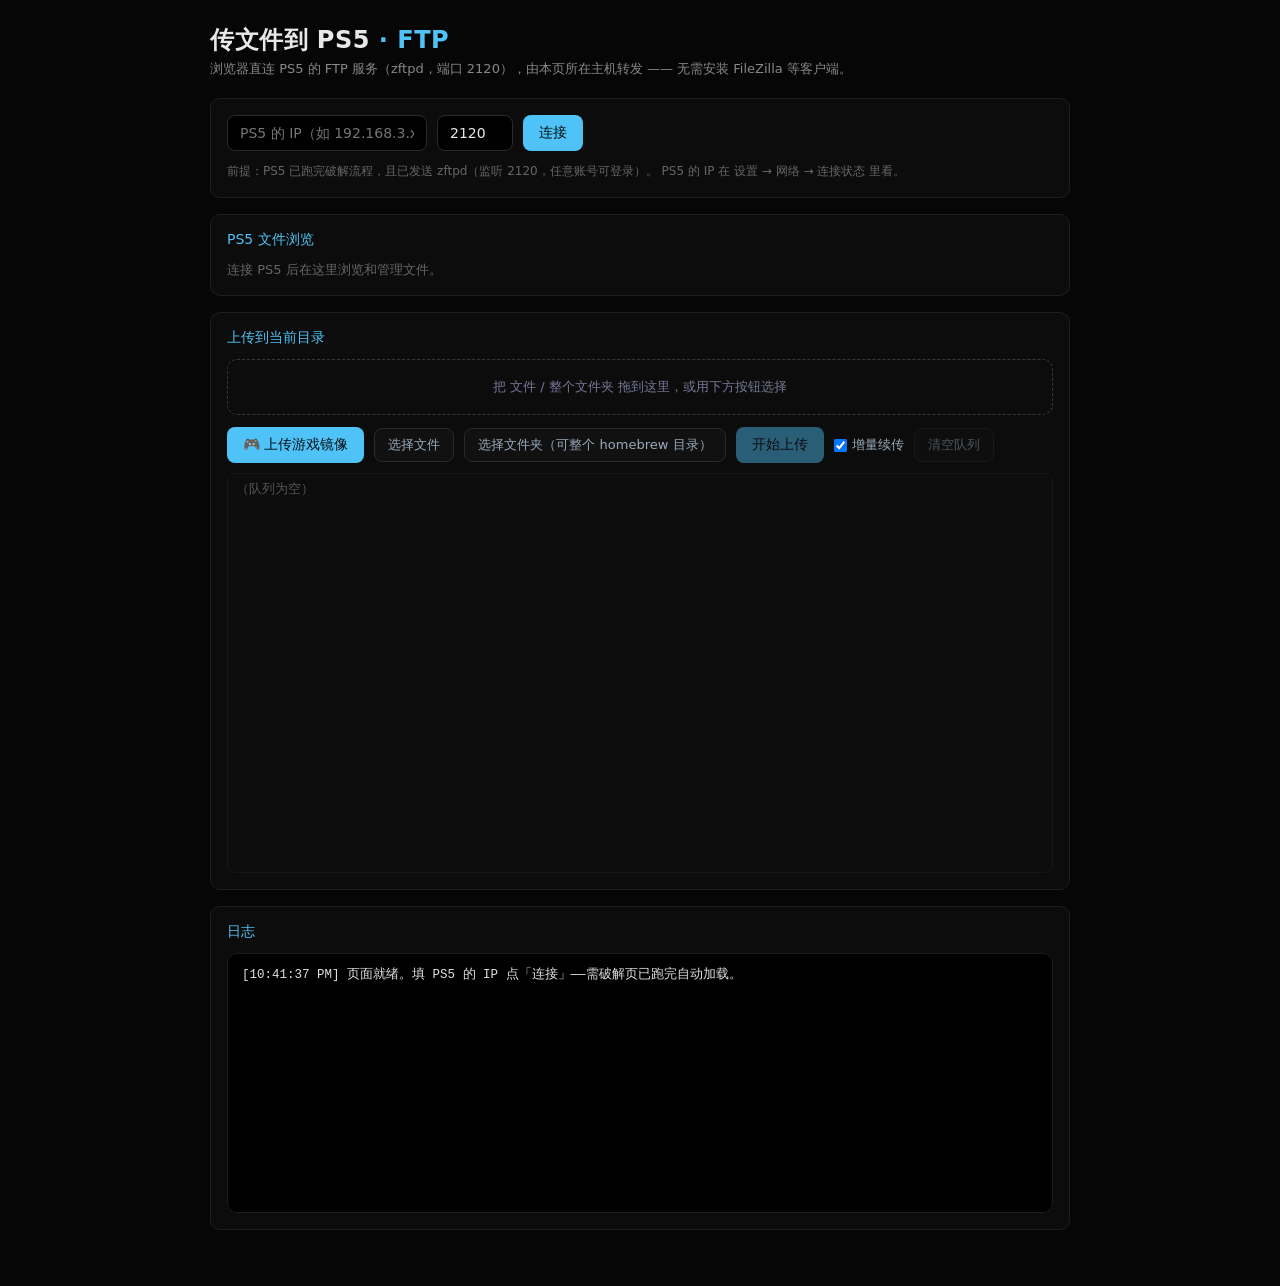
==== commit ee04bf50: "将 ftpsrv 换为 zftpd，并补上 websrv。 FTP 默认端口改为 2120，探测增加 8888/8080，自动加载链为 kstuff → SMP → zftpd → websrv。  " ====
--- a/ftp.html
+++ b/ftp.html
@@ -4,7 +4,7 @@
   <meta charset="utf-8">
   <meta http-equiv="Cache-Control" content="no-cache, no-store, must-revalidate">
   <meta name="viewport" content="width=device-width, initial-scale=1">
-  <title>传文件到 PS5 · FTP(2121)</title>
+  <title>传文件到 PS5 · FTP(2120)</title>
   <style>
     * { margin: 0; padding: 0; box-sizing: border-box; }
     html, body {
@@ -111,17 +111,17 @@
 <body>
 <div class="wrap">
   <h1>传文件到 PS5 <span class="accent">· FTP</span></h1>
-  <div class="subtitle">浏览器直连 PS5 的 FTP 服务（ftpsrv，端口 2121），由本页所在主机转发 —— 无需安装 FileZilla 等客户端。</div>
+  <div class="subtitle">浏览器直连 PS5 的 FTP 服务（zftpd，端口 2120），由本页所在主机转发 —— 无需安装 FileZilla 等客户端。</div>
 
   <div class="card">
     <div class="row">
       <input type="text" id="host" placeholder="PS5 的 IP（如 192.168.3.x）" spellcheck="false">
-      <input type="number" id="port" value="2121" min="1" max="65535">
+      <input type="number" id="port" value="2120" min="1" max="65535">
       <button id="connect">连接</button>
       <span id="conn-state" style="color:#777;font-size:13px;"></span>
     </div>
     <div class="hint">
-      前提：PS5 已跑完破解流程（自动加载含独立 FTP，监听 2121）。
+      前提：PS5 已跑完破解流程，且已发送 zftpd（监听 2120，任意账号可登录）。
       PS5 的 IP 在 设置 → 网络 → 连接状态 里看。
     </div>
   </div>
@@ -191,7 +191,7 @@
 <script>
 "use strict";
 const $ = id => document.getElementById(id);
-const state = { host: "", port: 2121, path: "/", connected: false, uploading: false, total: 0, shown: 0 };
+const state = { host: "", port: 2120, path: "/", connected: false, uploading: false, total: 0, shown: 0 };
 const PAGE = 500;  // 大目录分页渲染：一次最多追加的行数
 // 小文件批量：一个 HTTP 请求带多个文件，服务端连接池内并行落地，
 // 绕开浏览器同源并发(≈6)的上限——这是小文件吞吐的真正杠杆。
@@ -300,7 +300,7 @@
 /* ---------- 浏览 ---------- */
 async function connect() {
   const host = $("host").value.trim();
-  const port = parseInt($("port").value, 10) || 2121;
+  const port = parseInt($("port").value, 10) || 2120;
   if (!host) { log("请先填 PS5 的 IP", "e"); return; }
   state.host = host; state.port = port;
   localStorage.setItem("ps5ftp", host + ":" + port);
@@ -868,8 +868,8 @@
   const [h, p] = saved.split(":");
   if (h) {
     $("host").value = h;
-    // 1337 是 etaHEN 时代的旧默认：迁移到 ftpsrv 的 2121，避免记忆把新默认顶掉
-    if (p) $("port").value = (p === "1337") ? "2121" : p;
+    // 1337 是 etaHEN 时代、2121 是 ftpsrv 时代：都迁移到 zftpd 的 2120
+    if (p) $("port").value = (p === "1337" || p === "2121") ? "2120" : p;
     connect();
   }
 }
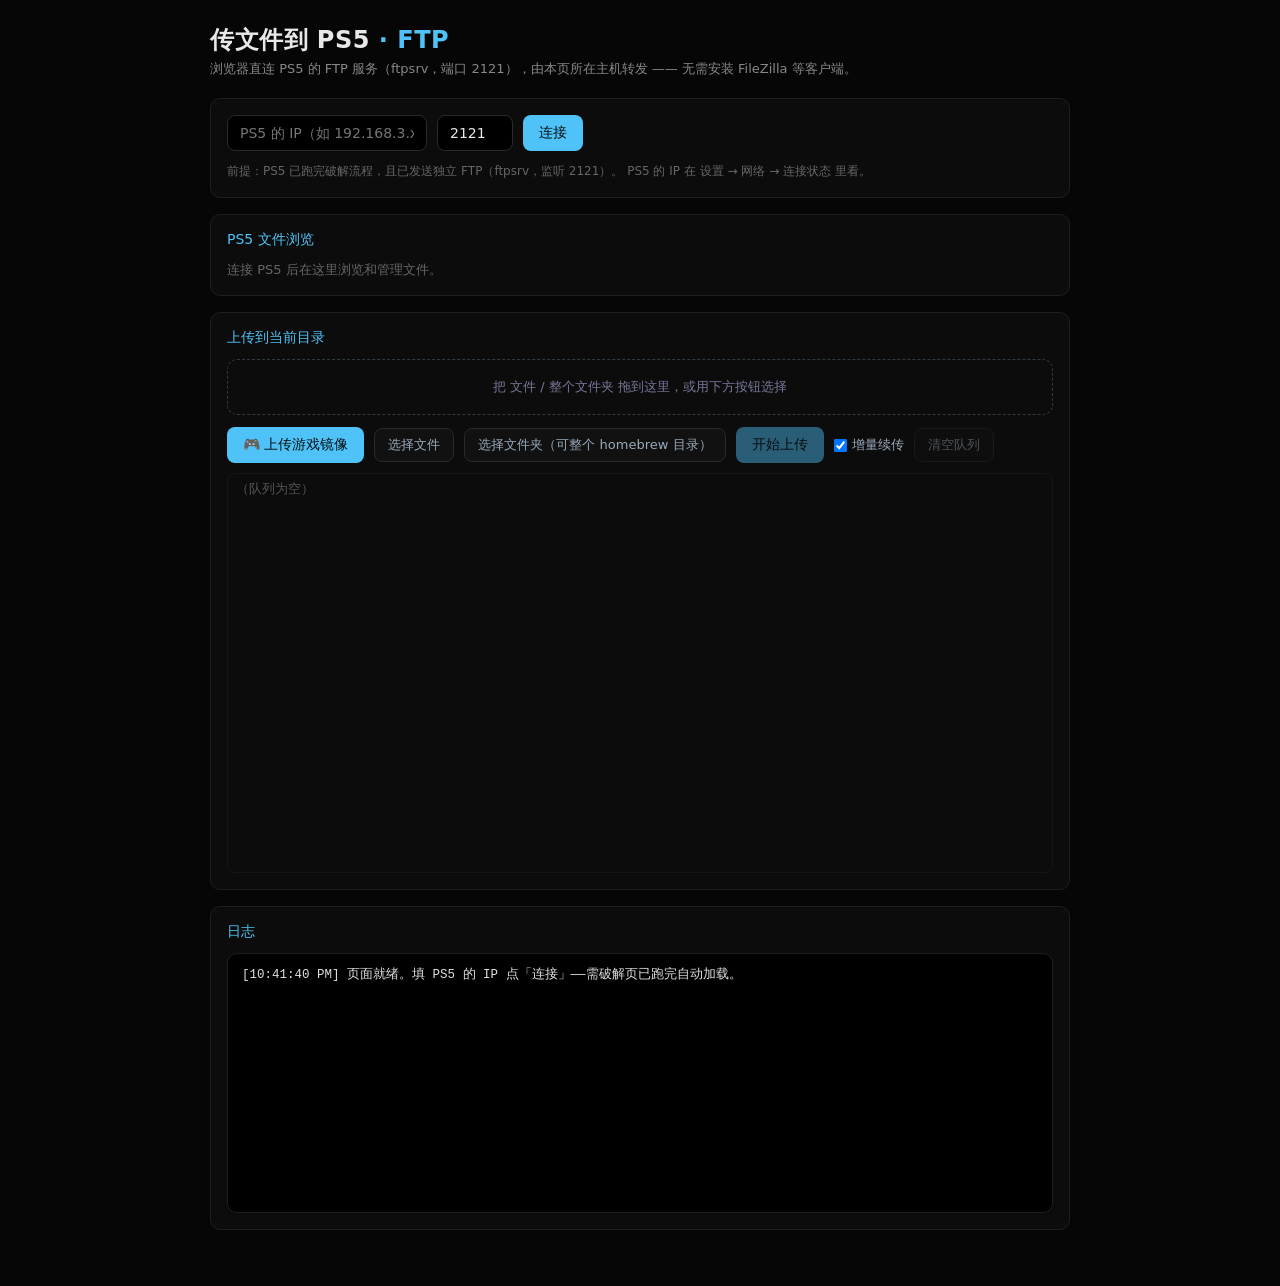
==== commit 509e8485: "修复存活检测并同步 ftpsrv / panplay。 打开页不再用主机侧公网 IP 探测；加载完成后在 PS5 本机检查 127.0.0.1。 顺带换回 ftpsrv、升级 panplay 到 v0" ====
--- a/ftp.html
+++ b/ftp.html
@@ -4,7 +4,7 @@
   <meta charset="utf-8">
   <meta http-equiv="Cache-Control" content="no-cache, no-store, must-revalidate">
   <meta name="viewport" content="width=device-width, initial-scale=1">
-  <title>传文件到 PS5 · FTP(2120)</title>
+  <title>传文件到 PS5 · FTP(2121)</title>
   <style>
     * { margin: 0; padding: 0; box-sizing: border-box; }
     html, body {
@@ -111,17 +111,17 @@
 <body>
 <div class="wrap">
   <h1>传文件到 PS5 <span class="accent">· FTP</span></h1>
-  <div class="subtitle">浏览器直连 PS5 的 FTP 服务（zftpd，端口 2120），由本页所在主机转发 —— 无需安装 FileZilla 等客户端。</div>
+  <div class="subtitle">浏览器直连 PS5 的 FTP 服务（ftpsrv，端口 2121），由本页所在主机转发 —— 无需安装 FileZilla 等客户端。</div>
 
   <div class="card">
     <div class="row">
       <input type="text" id="host" placeholder="PS5 的 IP（如 192.168.3.x）" spellcheck="false">
-      <input type="number" id="port" value="2120" min="1" max="65535">
+      <input type="number" id="port" value="2121" min="1" max="65535">
       <button id="connect">连接</button>
       <span id="conn-state" style="color:#777;font-size:13px;"></span>
     </div>
     <div class="hint">
-      前提：PS5 已跑完破解流程，且已发送 zftpd（监听 2120，任意账号可登录）。
+      前提：PS5 已跑完破解流程，且已发送独立 FTP（ftpsrv，监听 2121）。
       PS5 的 IP 在 设置 → 网络 → 连接状态 里看。
     </div>
   </div>
@@ -191,7 +191,7 @@
 <script>
 "use strict";
 const $ = id => document.getElementById(id);
-const state = { host: "", port: 2120, path: "/", connected: false, uploading: false, total: 0, shown: 0 };
+const state = { host: "", port: 2121, path: "/", connected: false, uploading: false, total: 0, shown: 0 };
 const PAGE = 500;  // 大目录分页渲染：一次最多追加的行数
 // 小文件批量：一个 HTTP 请求带多个文件，服务端连接池内并行落地，
 // 绕开浏览器同源并发(≈6)的上限——这是小文件吞吐的真正杠杆。
@@ -300,10 +300,11 @@
 /* ---------- 浏览 ---------- */
 async function connect() {
   const host = $("host").value.trim();
-  const port = parseInt($("port").value, 10) || 2120;
+  const port = parseInt($("port").value, 10) || 2121;
   if (!host) { log("请先填 PS5 的 IP", "e"); return; }
   state.host = host; state.port = port;
   localStorage.setItem("ps5ftp", host + ":" + port);
+  try { localStorage.setItem("psx.ps5ip", host); } catch (e) {}
   $("conn-state").textContent = "连接中…";
   try {
     const data = await api(listUrl("/"));
@@ -868,8 +869,8 @@
   const [h, p] = saved.split(":");
   if (h) {
     $("host").value = h;
-    // 1337 是 etaHEN 时代、2121 是 ftpsrv 时代：都迁移到 zftpd 的 2120
-    if (p) $("port").value = (p === "1337" || p === "2121") ? "2120" : p;
+    // 1337 是 etaHEN 时代、2120 是 zftpd 时代：都迁移回 ftpsrv 的 2121
+    if (p) $("port").value = (p === "1337" || p === "2120") ? "2121" : p;
     connect();
   }
 }
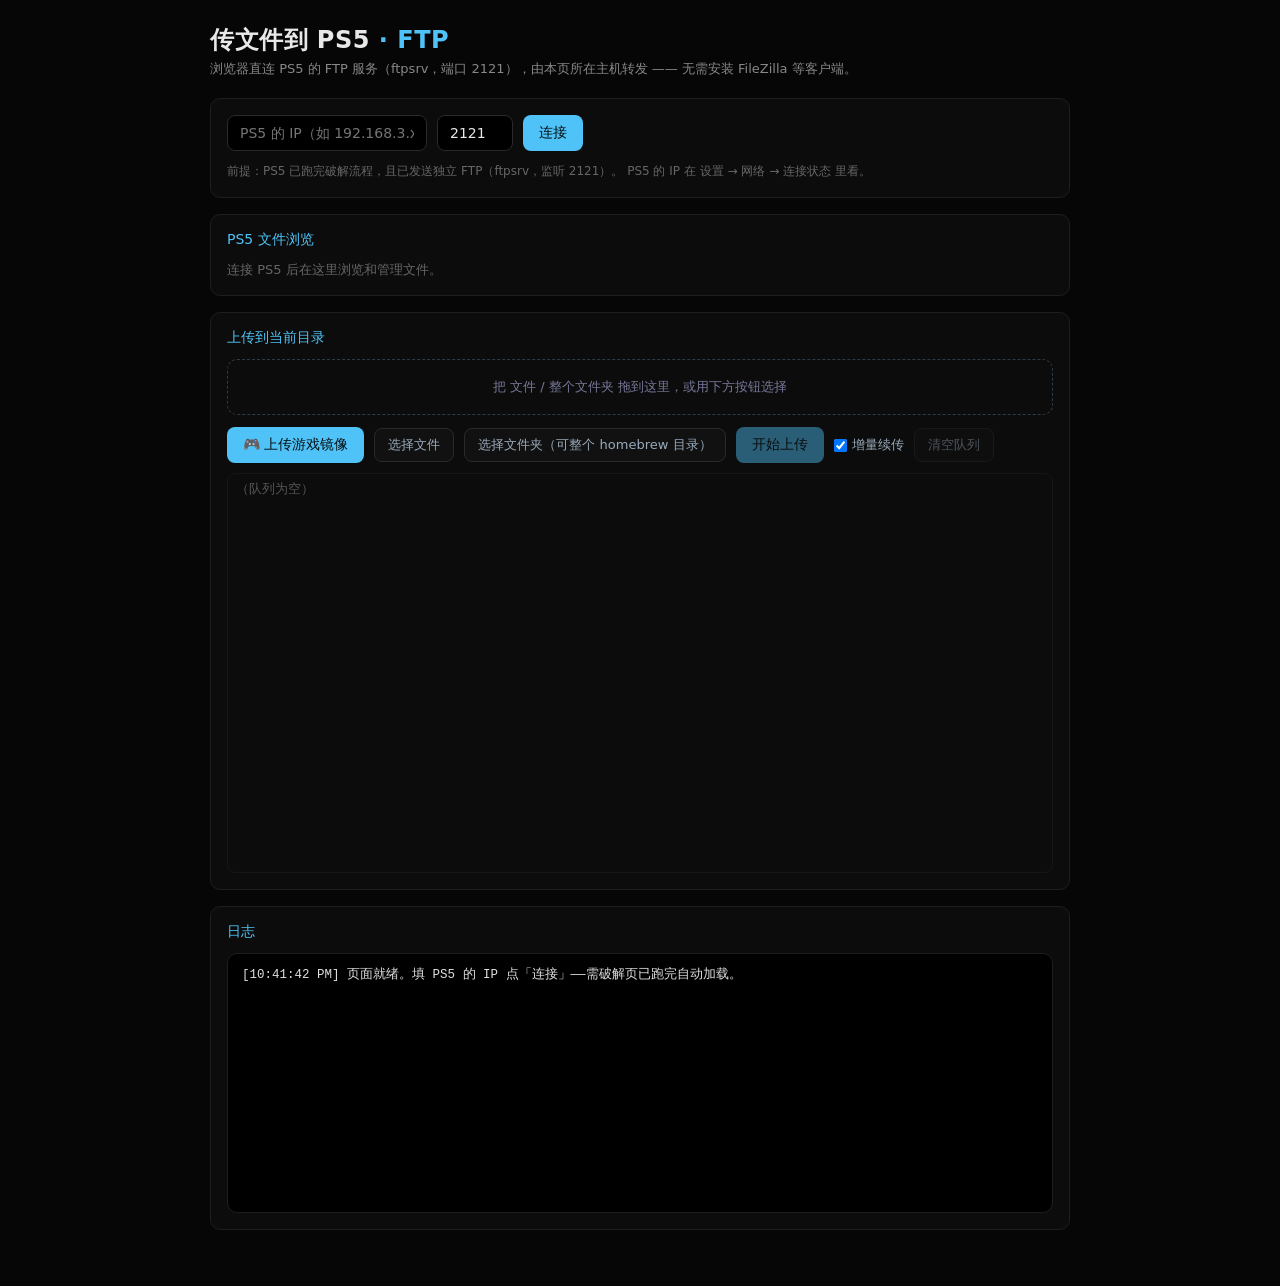
==== commit 9d28a7cb: "移除 ShadowMountPlus，并将 panplay 升级至 v0.9.0。 一键加载改为 kstuff → ftpsrv → panplay，与当前整合范围一致。  Co-authored-b" ====
--- a/ftp.html
+++ b/ftp.html
@@ -260,11 +260,11 @@
   "&port=" + state.port + "&path=" + encodeURIComponent(path) +
   "&limit=" + PAGE + "&offset=" + (offset || 0);
 
-/* ---------- 快捷路径（ShadowMountPlus 扫描目录等） ---------- */
+/* ---------- 快捷路径 ---------- */
 const QUICK_PATHS = [
-  { label: "🎮 游戏镜像", path: "/data/homebrew", create: true,  tip: "ShadowMountPlus 默认扫描的第一目录（.ffpkg/.exfat，也放自制软件）" },
-  { label: "🎮 旧游戏目录", path: "/data/etaHEN/games", create: true,  tip: "ShadowMountPlus 扫描的第二目录（旧路径，同样有效）" },
-  { label: "📦 ShadowMount", path: "/data/shadowmount", create: true,  tip: "ShadowMountPlus 配置目录（config.ini 在这里）" },
+  { label: "🎮 homebrew", path: "/data/homebrew", create: true,  tip: "常用自制软件与游戏文件目录" },
+  { label: "🎮 游戏目录", path: "/data/etaHEN/games", create: true,  tip: "常见游戏安装路径（旧版 HEN 等）" },
+  { label: "📦 数据目录", path: "/data/shadowmount", create: true,  tip: "可选数据目录（若存在）" },
   { label: "🏠 根目录", path: "/", create: false, tip: "PS5 文件系统根" },
 ];
 
@@ -818,7 +818,7 @@
   const q = QUICK_PATHS[0];                     // 游戏镜像目录
   await gotoPath(q);
   if (state.path !== q.path) { log("未能进入游戏目录，已取消", "e"); return; }
-  log("选择游戏镜像文件（.ffpkg / .exfat / .ffpfs），上传后 ShadowMountPlus 约 15 秒内自动扫描识别");
+  log("选择要上传的游戏镜像或文件（.ffpkg / .exfat / .ffpfs 等）");
   $("f-files").click();
 };
 $("clear-queue").onclick = () => {
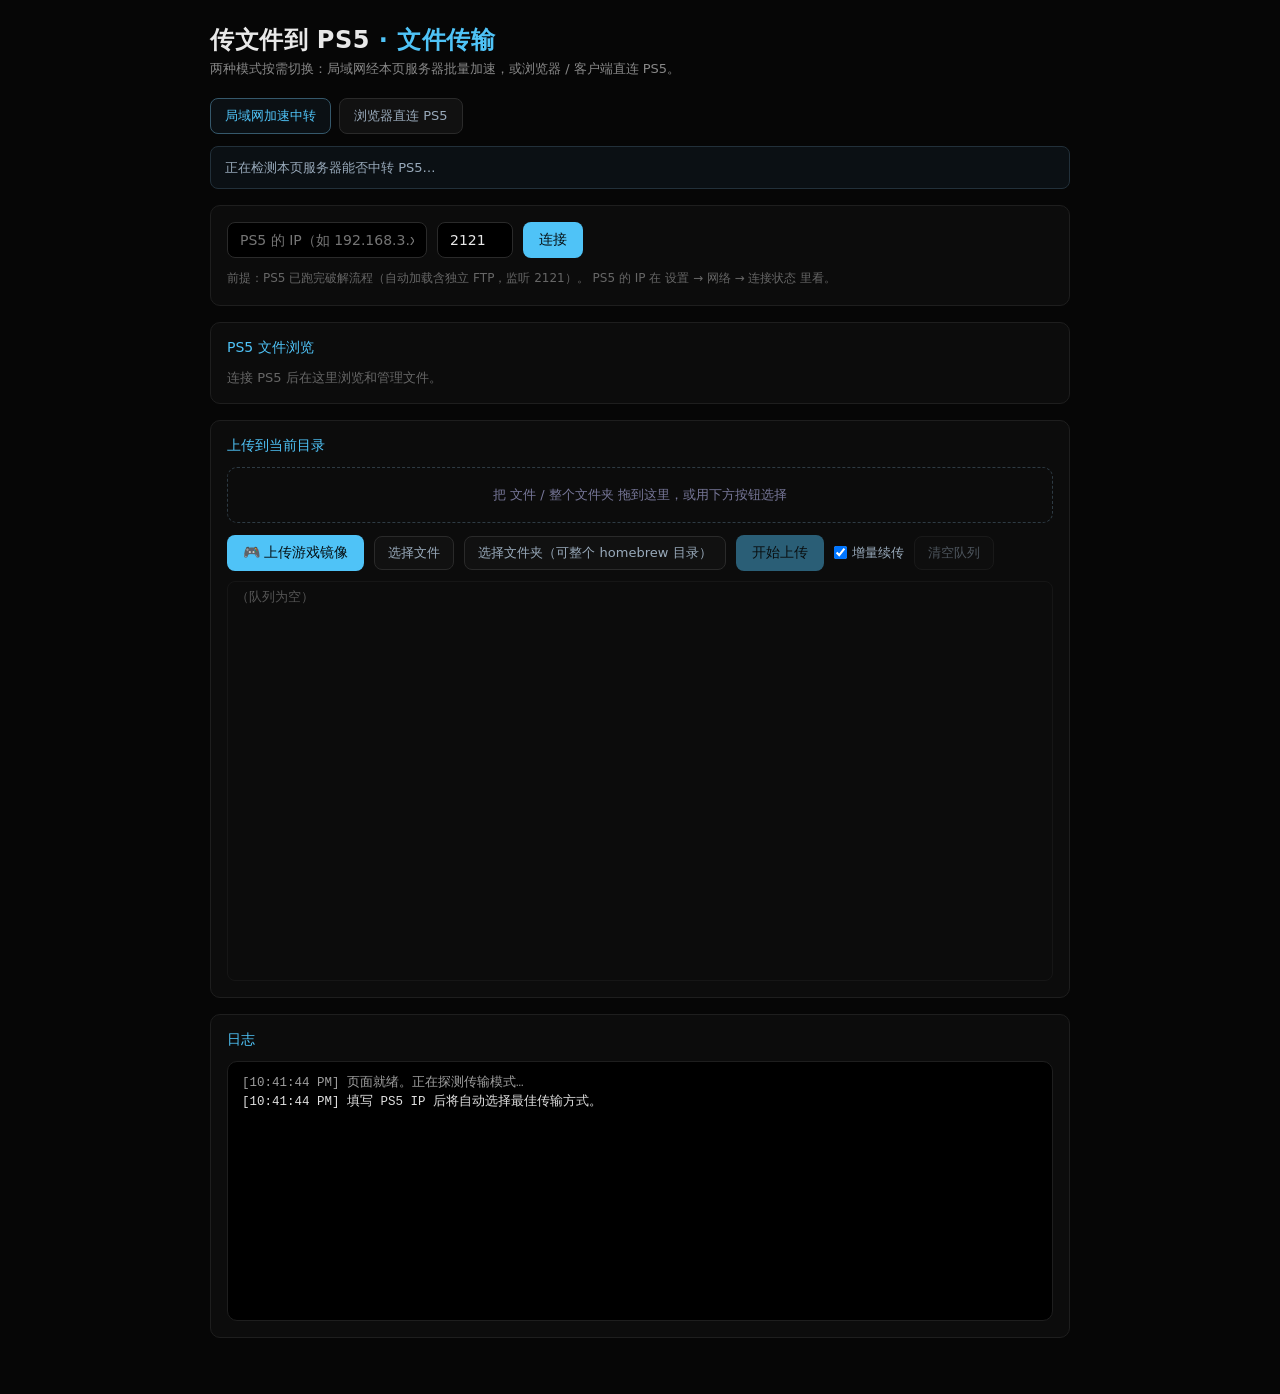
==== commit 9b63d1ac: "恢复双模式文件传输：局域网 FTP 中转 + 公网直连，并用 websrv 替换 panplay。 ftp.html 按 /api/ftp/probe 自动选择中转或直连；ftp_relay 增加同网" ====
--- a/ftp.html
+++ b/ftp.html
@@ -4,7 +4,7 @@
   <meta charset="utf-8">
   <meta http-equiv="Cache-Control" content="no-cache, no-store, must-revalidate">
   <meta name="viewport" content="width=device-width, initial-scale=1">
-  <title>传文件到 PS5 · FTP(2121)</title>
+  <title>传文件到 PS5 · 文件传输</title>
   <style>
     * { margin: 0; padding: 0; box-sizing: border-box; }
     html, body {
@@ -106,13 +106,41 @@
 
     .hint { color: #666; font-size: 12px; margin-top: 10px; line-height: 1.7; }
     #toolbar { display: flex; justify-content: space-between; align-items: center; margin-bottom: 10px; flex-wrap: wrap; gap: 8px; }
+
+    .mode-tabs { display: flex; gap: 8px; flex-wrap: wrap; margin-bottom: 12px; }
+    .mode-tab {
+      font-family: inherit; cursor: pointer; border-radius: 8px; font-size: 13px;
+      padding: 8px 14px; background: #111; color: #9ab; border: 1px solid #2a2a2a;
+    }
+    .mode-tab.active { background: #0b1014; color: #4fc3f7; border-color: #35586b; }
+    .mode-tab:disabled { opacity: 0.4; cursor: not-allowed; }
+    #mode-banner {
+      border: 1px solid #22303a; background: #0b1014; border-radius: 8px;
+      padding: 10px 14px; font-size: 13px; color: #9ab; line-height: 1.65; margin-bottom: 16px;
+    }
+    #mode-banner.warn { border-color: #4a3a20; color: #ffd54f; }
+    .direct-card { border: 1px solid #1e3a2a; background: #0a120e; }
+    .direct-card h3 { color: #81c784; font-size: 15px; margin-bottom: 8px; }
+    .direct-card a.btn-open {
+      display: inline-block; margin-top: 10px; padding: 9px 16px; border-radius: 8px;
+      background: #4fc3f7; color: #061014; text-decoration: none; font-size: 14px;
+    }
+    .direct-card code { color: #bcd; font-family: Consolas, Menlo, monospace; font-size: 13px; }
+    .panel-hidden { display: none !important; }
   </style>
 </head>
 <body>
 <div class="wrap">
-  <h1>传文件到 PS5 <span class="accent">· FTP</span></h1>
-  <div class="subtitle">浏览器直连 PS5 的 FTP 服务（ftpsrv，端口 2121），由本页所在主机转发 —— 无需安装 FileZilla 等客户端。</div>
-
+  <h1>传文件到 PS5 <span class="accent">· 文件传输</span></h1>
+  <div class="subtitle">两种模式按需切换：局域网经本页服务器批量加速，或浏览器 / 客户端直连 PS5。</div>
+
+  <div class="mode-tabs" role="tablist" aria-label="传输模式">
+    <button type="button" class="mode-tab active" data-mode="relay" id="tab-relay">局域网加速中转</button>
+    <button type="button" class="mode-tab" data-mode="direct" id="tab-direct">浏览器直连 PS5</button>
+  </div>
+  <div id="mode-banner">正在检测本页服务器能否中转 PS5…</div>
+
+  <section id="panel-relay">
   <div class="card">
     <div class="row">
       <input type="text" id="host" placeholder="PS5 的 IP（如 192.168.3.x）" spellcheck="false">
@@ -121,7 +149,7 @@
       <span id="conn-state" style="color:#777;font-size:13px;"></span>
     </div>
     <div class="hint">
-      前提：PS5 已跑完破解流程，且已发送独立 FTP（ftpsrv，监听 2121）。
+      前提：PS5 已跑完破解流程（自动加载含独立 FTP，监听 2121）。
       PS5 的 IP 在 设置 → 网络 → 连接状态 里看。
     </div>
   </div>
@@ -186,6 +214,36 @@
     <div class="card-title">日志</div>
     <div id="console"></div>
   </div>
+  </section>
+
+  <section id="panel-direct" class="panel-hidden">
+    <article class="card direct-card" id="direct-zhttp" hidden>
+      <h3>ZHTTP 网页文件管理（推荐 · 大文件 / 拖拽上传）</h3>
+      <p>浏览器<strong>直连 PS5</strong>，不经本页服务器。手机/电脑须与 PS5 同一 Wi‑Fi。</p>
+      <p>地址：<code id="direct-zhttp-url">http://192.168.1.100:8888</code></p>
+      <a class="btn-open" id="direct-zhttp-open" href="#" target="_blank" rel="noreferrer">打开 ZHTTP 文件管理 ↗</a>
+    </article>
+    <article class="card direct-card">
+      <h3>FTP 客户端直连（ftpsrv / zftpd）</h3>
+      <p>不经本页服务器，从你的电脑/手机 FTP 客户端连 PS5。公网部署时这是<strong>批量传文件</strong>的通用方案（若未装 zftpd）。</p>
+      <ul class="hint" style="margin-top:8px;padding-left:18px;">
+        <li>主机：<code id="direct-ftp-host">192.168.1.100</code></li>
+        <li>端口：<code id="direct-ftp-port">2121</code>（ftpsrv）或 <code>2120</code>（zftpd）</li>
+        <li>协议：FTP · 被动模式 (PASV) · 二进制</li>
+        <li>账号/密码：任意（不校验）</li>
+        <li>推荐客户端：FileZilla、gFTP</li>
+        <li>游戏镜像目录：<code>/data/homebrew/</code></li>
+      </ul>
+    </article>
+    <article class="card">
+      <div class="card-title">何时用哪种？</div>
+      <div class="hint">
+        <p><strong>局域网加速中转</strong>：本机跑 serve.py，与 PS5 同网，要传成千上万个 ROM 小文件时用网页批量上传最快。</p>
+        <p><strong>浏览器直连 :8888</strong>：zftpd 已加载，公网/GitHub Pages 托管也能用，只要设备与 PS5 同 Wi‑Fi。</p>
+        <p><strong>FileZilla 直连</strong>：ftpsrv（无网页界面）或公网站点无法中转时的通用方案。</p>
+      </div>
+    </article>
+  </section>
 </div>
 
 <script>
@@ -260,11 +318,11 @@
   "&port=" + state.port + "&path=" + encodeURIComponent(path) +
   "&limit=" + PAGE + "&offset=" + (offset || 0);
 
-/* ---------- 快捷路径 ---------- */
+/* ---------- 快捷路径（ShadowMountPlus 扫描目录等） ---------- */
 const QUICK_PATHS = [
-  { label: "🎮 homebrew", path: "/data/homebrew", create: true,  tip: "常用自制软件与游戏文件目录" },
-  { label: "🎮 游戏目录", path: "/data/etaHEN/games", create: true,  tip: "常见游戏安装路径（旧版 HEN 等）" },
-  { label: "📦 数据目录", path: "/data/shadowmount", create: true,  tip: "可选数据目录（若存在）" },
+  { label: "🎮 游戏镜像", path: "/data/homebrew", create: true,  tip: "ShadowMountPlus 默认扫描的第一目录（.ffpkg/.exfat，也放自制软件）" },
+  { label: "🎮 旧游戏目录", path: "/data/etaHEN/games", create: true,  tip: "ShadowMountPlus 扫描的第二目录（旧路径，同样有效）" },
+  { label: "📦 ShadowMount", path: "/data/shadowmount", create: true,  tip: "ShadowMountPlus 配置目录（config.ini 在这里）" },
   { label: "🏠 根目录", path: "/", create: false, tip: "PS5 文件系统根" },
 ];
 
@@ -297,6 +355,88 @@
   }
 }
 
+
+/* ---------- 双模式：局域网中转 vs 浏览器直连 ---------- */
+let transferMode = "relay";
+let lastProbe = null;
+
+function setMode(mode) {
+  transferMode = mode;
+  document.querySelectorAll(".mode-tab").forEach(btn => {
+    btn.classList.toggle("active", btn.dataset.mode === mode);
+  });
+  $("panel-relay").classList.toggle("panel-hidden", mode !== "relay");
+  $("panel-direct").classList.toggle("panel-hidden", mode !== "direct");
+}
+
+function updateDirectPanel(host, probe) {
+  const h = host || $("host").value.trim() || "192.168.1.100";
+  if ($("direct-ftp-host")) $("direct-ftp-host").textContent = h;
+  const ports = (probe && probe.ps5_ports) || {};
+  const ftpPort = ports["2121"] ? "2121" : (ports["2120"] ? "2120" : ($("port").value || "2121"));
+  if ($("direct-ftp-port")) $("direct-ftp-port").textContent = ftpPort;
+  const zhttp = probe && probe.direct && probe.direct.zhttp;
+  const zEl = $("direct-zhttp");
+  if (zEl) {
+    if (zhttp || ports["8888"]) {
+      const url = zhttp || ("http://" + h + ":8888");
+      zEl.hidden = false;
+      if ($("direct-zhttp-url")) $("direct-zhttp-url").textContent = url;
+      if ($("direct-zhttp-open")) $("direct-zhttp-open").href = url;
+    } else {
+      zEl.hidden = true;
+    }
+  }
+}
+
+function updateModeBanner(probe) {
+  lastProbe = probe;
+  const banner = $("mode-banner");
+  if (!banner) return;
+  banner.classList.remove("warn");
+  if (probe.relay_ok) {
+    banner.textContent = "本页服务器与 PS5 在同一局域网，可使用「局域网加速中转」批量传小文件。";
+  } else {
+    banner.classList.add("warn");
+    banner.textContent = (probe.relay_reason || "无法经本页服务器中转")
+      + " → 已推荐「浏览器直连 PS5」或 FileZilla。";
+  }
+  if ($("tab-relay")) $("tab-relay").disabled = !probe.relay_ok;
+}
+
+async function refreshCapabilities(connectIfRelay) {
+  const host = $("host").value.trim();
+  const port = parseInt($("port").value, 10) || 2121;
+  if (!host) return null;
+  try {
+    const probe = await api("/api/ftp/probe?host=" + encodeURIComponent(host) + "&port=" + port);
+    updateDirectPanel(host, probe);
+    updateModeBanner(probe);
+    if (probe.ftp_port) {
+      $("port").value = String(probe.ftp_port);
+      state.port = probe.ftp_port;
+    }
+    setMode(probe.recommended_mode === "relay" && probe.relay_ok ? "relay" : "direct");
+    if (connectIfRelay && probe.relay_ok && transferMode === "relay") await connect();
+    return probe;
+  } catch (e) {
+    if ($("mode-banner")) {
+      $("mode-banner").classList.add("warn");
+      $("mode-banner").textContent = "无法探测中转能力（" + (e.message || e) + "）——请用「浏览器直连」或 FileZilla。";
+    }
+    setMode("direct");
+    updateDirectPanel(host, null);
+    return null;
+  }
+}
+
+document.querySelectorAll(".mode-tab").forEach(btn => {
+  btn.addEventListener("click", () => {
+    if (btn.disabled) return;
+    setMode(btn.dataset.mode);
+  });
+});
+
 /* ---------- 浏览 ---------- */
 async function connect() {
   const host = $("host").value.trim();
@@ -304,7 +444,6 @@
   if (!host) { log("请先填 PS5 的 IP", "e"); return; }
   state.host = host; state.port = port;
   localStorage.setItem("ps5ftp", host + ":" + port);
-  try { localStorage.setItem("psx.ps5ip", host); } catch (e) {}
   $("conn-state").textContent = "连接中…";
   try {
     const data = await api(listUrl("/"));
@@ -319,7 +458,12 @@
   } catch (e) {
     state.connected = false;
     $("conn-state").textContent = "连接失败";
-    log(String(e.message || e), "e");
+    const msg = String(e.message || e);
+    log(msg, "e");
+    if (lastProbe && !lastProbe.relay_ok) {
+      log("提示：公网部署无法中转内网 IP，请切换到「浏览器直连 PS5」或使用 FileZilla。", "e");
+      setMode("direct");
+    }
   }
 }
 
@@ -818,7 +962,7 @@
   const q = QUICK_PATHS[0];                     // 游戏镜像目录
   await gotoPath(q);
   if (state.path !== q.path) { log("未能进入游戏目录，已取消", "e"); return; }
-  log("选择要上传的游戏镜像或文件（.ffpkg / .exfat / .ffpfs 等）");
+  log("选择游戏镜像文件（.ffpkg / .exfat / .ffpfs），上传后 ShadowMountPlus 约 15 秒内自动扫描识别");
   $("f-files").click();
 };
 $("clear-queue").onclick = () => {
@@ -869,12 +1013,16 @@
   const [h, p] = saved.split(":");
   if (h) {
     $("host").value = h;
-    // 1337 是 etaHEN 时代、2120 是 zftpd 时代：都迁移回 ftpsrv 的 2121
-    if (p) $("port").value = (p === "1337" || p === "2120") ? "2121" : p;
-    connect();
-  }
-}
-log("页面就绪。填 PS5 的 IP 点「连接」——需破解页已跑完自动加载。");
+    if (p) $("port").value = (p === "1337") ? "2121" : p;
+  }
+}
+$("host").addEventListener("change", () => refreshCapabilities(false));
+$("port").addEventListener("change", () => refreshCapabilities(false));
+(async () => {
+  log("页面就绪。正在探测传输模式…");
+  if ($("host").value.trim()) await refreshCapabilities(true);
+  else log("填写 PS5 IP 后将自动选择最佳传输方式。");
+})();
 </script>
 </body>
 </html>
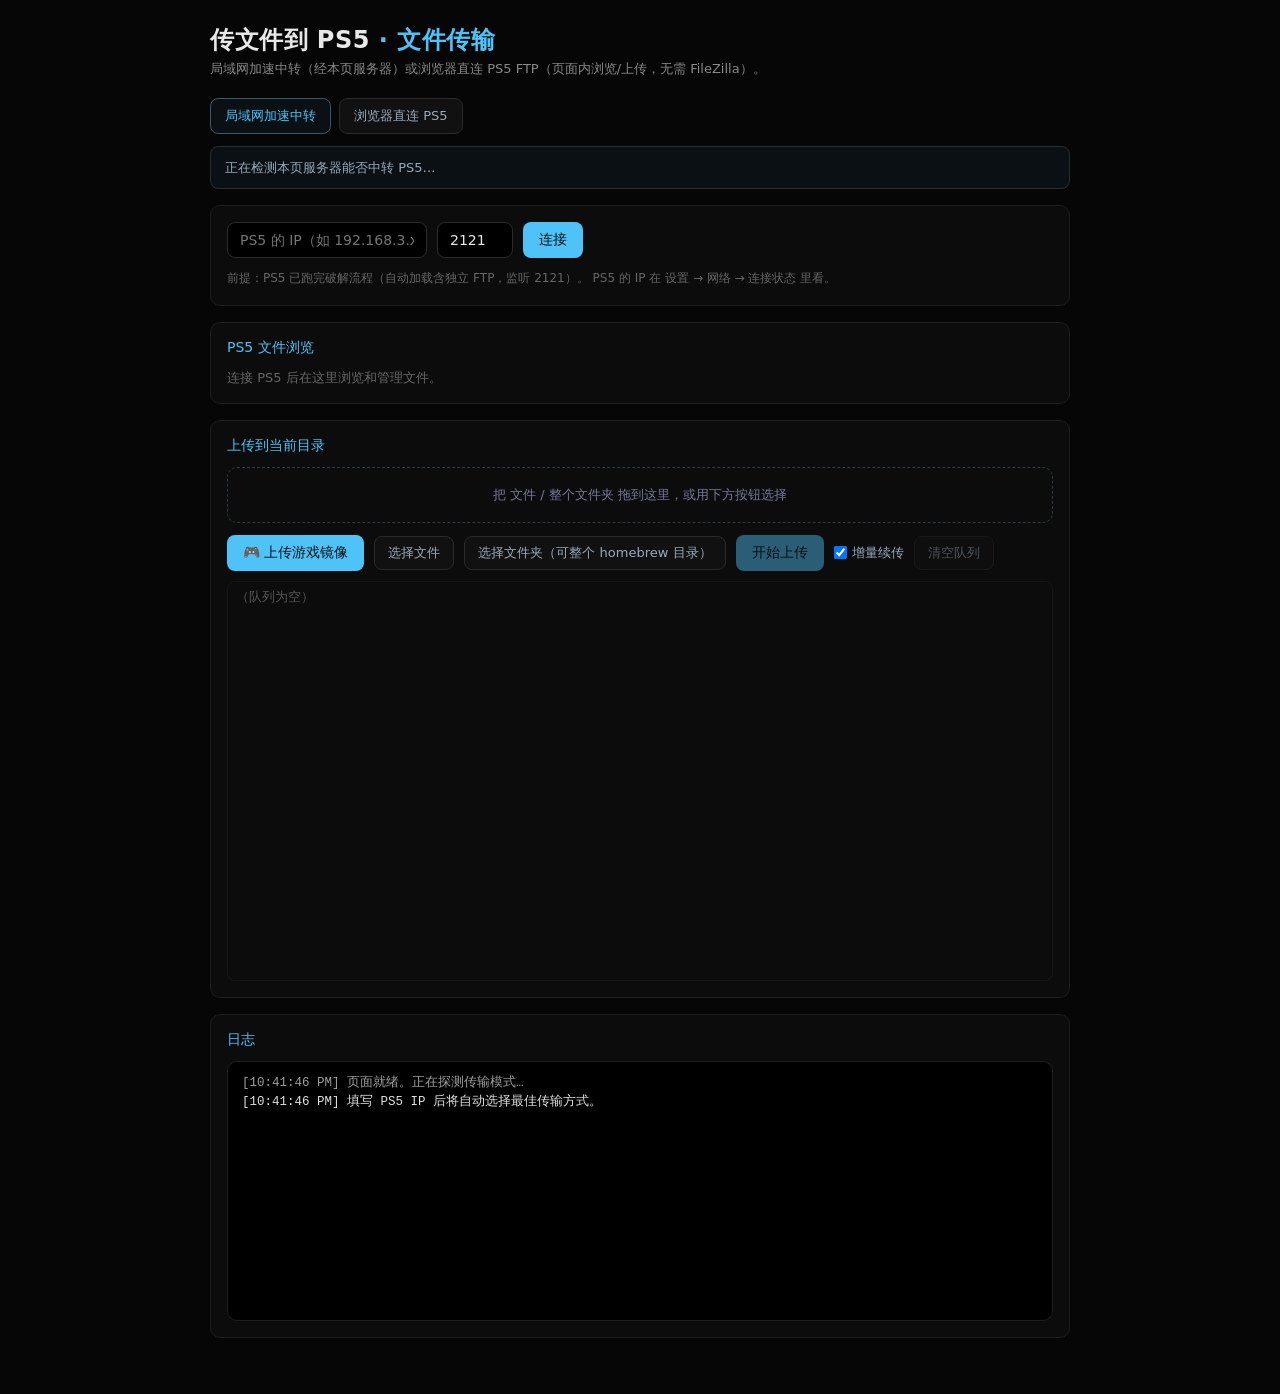
==== commit c3462ff6: "为 ftp.html 直连模式增加页面内 FTP 客户端与 CORS bridge，公网也可经本机 serve.py 浏览上传。 Co-authored-by: Cursor <cursoragent" ====
--- a/ftp.html
+++ b/ftp.html
@@ -132,7 +132,7 @@
 <body>
 <div class="wrap">
   <h1>传文件到 PS5 <span class="accent">· 文件传输</span></h1>
-  <div class="subtitle">两种模式按需切换：局域网经本页服务器批量加速，或浏览器 / 客户端直连 PS5。</div>
+  <div class="subtitle">局域网加速中转（经本页服务器）或浏览器直连 PS5 FTP（页面内浏览/上传，无需 FileZilla）。</div>
 
   <div class="mode-tabs" role="tablist" aria-label="传输模式">
     <button type="button" class="mode-tab active" data-mode="relay" id="tab-relay">局域网加速中转</button>
@@ -217,39 +217,190 @@
   </section>
 
   <section id="panel-direct" class="panel-hidden">
+    <div class="card direct-card">
+      <h3>浏览器直连 PS5 FTP</h3>
+      <p id="direct-backend-hint" class="hint">填写上方 PS5 IP 后点「连接」——页面将通过 FTP 协议直连 PS5（ftpsrv :2121 / zftpd :2120）。</p>
+      <div class="row" id="bridge-row" style="margin-top:10px;display:none;">
+        <input type="text" id="bridge-base" placeholder="本机 bridge：http://192.168.x.x（运行 serve.py 的电脑 IP）" spellcheck="false" style="flex:1;">
+        <button type="button" class="ghost" id="bridge-save">保存</button>
+      </div>
+      <p id="direct-tcp-note" class="hint" style="margin-top:8px;display:none;"></p>
+    </div>
     <article class="card direct-card" id="direct-zhttp" hidden>
-      <h3>ZHTTP 网页文件管理（推荐 · 大文件 / 拖拽上传）</h3>
-      <p>浏览器<strong>直连 PS5</strong>，不经本页服务器。手机/电脑须与 PS5 同一 Wi‑Fi。</p>
+      <h3>备选：ZHTTP 网页文件管理（zftpd · :8888）</h3>
+      <p>若已加载 zftpd，也可打开 PS5 自带 ZHTTP 界面。</p>
       <p>地址：<code id="direct-zhttp-url">http://192.168.1.100:8888</code></p>
-      <a class="btn-open" id="direct-zhttp-open" href="#" target="_blank" rel="noreferrer">打开 ZHTTP 文件管理 ↗</a>
+      <a class="btn-open" id="direct-zhttp-open" href="#" target="_blank" rel="noreferrer">打开 ZHTTP ↗</a>
     </article>
-    <article class="card direct-card">
-      <h3>FTP 客户端直连（ftpsrv / zftpd）</h3>
-      <p>不经本页服务器，从你的电脑/手机 FTP 客户端连 PS5。公网部署时这是<strong>批量传文件</strong>的通用方案（若未装 zftpd）。</p>
-      <ul class="hint" style="margin-top:8px;padding-left:18px;">
-        <li>主机：<code id="direct-ftp-host">192.168.1.100</code></li>
-        <li>端口：<code id="direct-ftp-port">2121</code>（ftpsrv）或 <code>2120</code>（zftpd）</li>
-        <li>协议：FTP · 被动模式 (PASV) · 二进制</li>
-        <li>账号/密码：任意（不校验）</li>
-        <li>推荐客户端：FileZilla、gFTP</li>
-        <li>游戏镜像目录：<code>/data/homebrew/</code></li>
-      </ul>
-    </article>
-    <article class="card">
-      <div class="card-title">何时用哪种？</div>
+    <article class="card" id="direct-filezilla-hint" hidden>
       <div class="hint">
-        <p><strong>局域网加速中转</strong>：本机跑 serve.py，与 PS5 同网，要传成千上万个 ROM 小文件时用网页批量上传最快。</p>
-        <p><strong>浏览器直连 :8888</strong>：zftpd 已加载，公网/GitHub Pages 托管也能用，只要设备与 PS5 同 Wi‑Fi。</p>
-        <p><strong>FileZilla 直连</strong>：ftpsrv（无网页界面）或公网站点无法中转时的通用方案。</p>
+        <p>若页面仍无法连接，可用 FileZilla 连 <code id="direct-ftp-host">192.168.1.100</code>:<code id="direct-ftp-port">2121</code>（FTP · PASV · 任意账号）。</p>
       </div>
     </article>
   </section>
 </div>
 
-<script>
+<script type="module">
 "use strict";
 const $ = id => document.getElementById(id);
 const state = { host: "", port: 2121, path: "/", connected: false, uploading: false, total: 0, shown: 0 };
+import { BrowserFtpClient, browserFtpSupported } from "./src/ftp_browser.js";
+
+let ftpTcp = null;
+let backend = "relay"; // relay | bridge | tcp
+
+function isPrivateHost(h) {
+  return /^\d{1,3}(\.\d{1,3}){3}$/.test(h) && h !== "127.0.0.1"
+    && (h.startsWith("192.168.") || h.startsWith("10.") || /^172\.(1[6-9]|2\d|3[01])\./.test(h));
+}
+
+function apiBase() {
+  if (backend === "bridge") {
+    const b = ($("bridge-base") && $("bridge-base").value.trim()) || localStorage.getItem("ps5ftp.bridge") || "";
+    return b.replace(/\/$/, "");
+  }
+  return "";
+}
+
+async function api(url, opts) {
+  const base = apiBase();
+  const res = await fetch(base + url, opts);
+  let data = {};
+  try { data = await res.json(); } catch (e) {}
+  if (!res.ok) throw new Error(data.error || "HTTP " + res.status);
+  return data;
+}
+
+async function tcpList(path, offset) {
+  return ftpTcp.list(path, offset || 0, PAGE);
+}
+
+async function transportList(path, offset) {
+  if (backend === "tcp") return tcpList(path, offset);
+  return api(listUrl(path, offset));
+}
+
+async function transportMkdir(path) {
+  if (backend === "tcp") return ftpTcp.mkdir(path);
+  return api("/api/ftp/mkdir", {
+    method: "POST",
+    headers: { "Content-Type": "application/json" },
+    body: JSON.stringify({ host: state.host, port: state.port, path }),
+  });
+}
+
+async function transportDelete(path, entry) {
+  if (backend === "tcp") {
+    await ftpTcp.remove(path, entry.dir, entry.dir);
+    return;
+  }
+  return api("/api/ftp/delete", {
+    method: "POST",
+    headers: { "Content-Type": "application/json" },
+    body: JSON.stringify({
+      host: state.host, port: state.port, path,
+      dir: entry.dir, recursive: !!entry.dir,
+    }),
+  });
+}
+
+async function transportRename(path, to) {
+  if (backend === "tcp") return ftpTcp.rename(path, to);
+  return api("/api/ftp/rename", {
+    method: "POST",
+    headers: { "Content-Type": "application/json" },
+    body: JSON.stringify({ host: state.host, port: state.port, path, to }),
+  });
+}
+
+async function transportCheck(manifest) {
+  if (backend === "tcp") return ftpTcp.check(state.path, manifest);
+  return api("/api/ftp/check", {
+    method: "POST",
+    headers: { "Content-Type": "application/json" },
+    body: JSON.stringify({ host: state.host, port: state.port, path: state.path, files: manifest }),
+  });
+}
+
+function updateBackendUi() {
+  const hint = $("direct-backend-hint");
+  const bridgeRow = $("bridge-row");
+  const tcpNote = $("direct-tcp-note");
+  const fz = $("direct-filezilla-hint");
+  if (!hint) return;
+  if (transferMode === "relay") {
+    hint.textContent = "";
+    if (bridgeRow) bridgeRow.style.display = "none";
+    if (tcpNote) tcpNote.style.display = "none";
+    if (fz) fz.hidden = true;
+    return;
+  }
+  if (backend === "tcp") {
+    hint.textContent = "已启用浏览器 TCP 直连 PS5 FTP（TCPSocket）。";
+    if (bridgeRow) bridgeRow.style.display = "none";
+    if (tcpNote) { tcpNote.style.display = ""; tcpNote.textContent = "数据不经任何中转服务器，直连 ftpsrv/zftpd。"; }
+    if (fz) fz.hidden = true;
+  } else if (backend === "bridge") {
+    hint.textContent = "经本机 serve.py 转发（跨域调用局域网 bridge，公网站点可用）。";
+    if (bridgeRow) bridgeRow.style.display = "";
+    if (tcpNote) tcpNote.style.display = "none";
+    if (fz) fz.hidden = true;
+  } else {
+    hint.textContent = "填写 PS5 IP 后点连接；若失败请填写下方 bridge 或改用 FileZilla。";
+    if (bridgeRow) bridgeRow.style.display = browserFtpSupported() ? "none" : "";
+    if (tcpNote) {
+      tcpNote.style.display = browserFtpSupported() ? "" : "none";
+      tcpNote.textContent = browserFtpSupported()
+        ? "本浏览器支持 TCPSocket，将尝试 TCP 直连。"
+        : "当前浏览器不支持 TCPSocket，请填写本机 serve.py 地址作为 bridge。";
+    }
+    if (fz) fz.hidden = false;
+  }
+}
+
+async function pickBackend(probe) {
+  if (transferMode === "relay" && probe && probe.relay_ok) {
+    backend = "relay";
+    updateBackendUi();
+    return;
+  }
+  if (browserFtpSupported()) {
+    backend = "tcp";
+  } else {
+    const savedBridge = localStorage.getItem("ps5ftp.bridge") || "";
+    const loc = location.hostname;
+    const guess = isPrivateHost(loc) ? ("http://" + loc + (location.port ? ":" + location.port : "")) : savedBridge;
+    if ($("bridge-base") && !$("bridge-base").value && guess) $("bridge-base").value = guess;
+    backend = "bridge";
+  }
+  updateBackendUi();
+}
+
+async function openTcpConnection(host, port) {
+  if (ftpTcp) { try { await ftpTcp.close(); } catch (_) {} ftpTcp = null; }
+  ftpTcp = new BrowserFtpClient(host, port);
+  await ftpTcp.connect();
+  backend = "tcp";
+  updateBackendUi();
+}
+
+async function probeBridge() {
+  const base = apiBase();
+  if (!base) throw new Error("未填写 bridge 地址（本机 serve.py 的 http://局域网IP）");
+  const port = parseInt($("port").value, 10) || 2121;
+  const host = $("host").value.trim();
+  const res = await fetch(base + "/api/ftp/probe?host=" + encodeURIComponent(host) + "&port=" + port, { method: "GET" });
+  if (!res.ok) {
+    let err = "HTTP " + res.status;
+    try { err = (await res.json()).error || err; } catch (_) {}
+    throw new Error("bridge 不可用：" + err);
+  }
+  backend = "bridge";
+  localStorage.setItem("ps5ftp.bridge", base);
+  updateBackendUi();
+}
+
+
 const PAGE = 500;  // 大目录分页渲染：一次最多追加的行数
 // 小文件批量：一个 HTTP 请求带多个文件，服务端连接池内并行落地，
 // 绕开浏览器同源并发(≈6)的上限——这是小文件吞吐的真正杠杆。
@@ -306,13 +457,7 @@
   }
   return "/" + out.join("/");
 }
-async function api(url, opts) {
-  const res = await fetch(url, opts);
-  let data = {};
-  try { data = await res.json(); } catch (e) {}
-  if (!res.ok) throw new Error(data.error || "HTTP " + res.status);
-  return data;
-}
+/* api() defined in transport block */
 const listUrl = (path, offset) =>
   "/api/ftp/list?host=" + encodeURIComponent(state.host) +
   "&port=" + state.port + "&path=" + encodeURIComponent(path) +
@@ -343,11 +488,7 @@
   if (await load(q.path)) return;
   if (!q.create) return;                        // 错误信息 load() 已记入日志
   try {
-    await api("/api/ftp/mkdir", {
-      method: "POST",
-      headers: { "Content-Type": "application/json" },
-      body: JSON.stringify({ host: state.host, port: state.port, path: q.path })
-    });
+    await transportMkdir(q.path);
     log("目录不存在，已自动创建 " + q.path, "g");
     await load(q.path);
   } catch (e) {
@@ -365,8 +506,8 @@
   document.querySelectorAll(".mode-tab").forEach(btn => {
     btn.classList.toggle("active", btn.dataset.mode === mode);
   });
-  $("panel-relay").classList.toggle("panel-hidden", mode !== "relay");
   $("panel-direct").classList.toggle("panel-hidden", mode !== "direct");
+  updateBackendUi();
 }
 
 function updateDirectPanel(host, probe) {
@@ -399,7 +540,7 @@
   } else {
     banner.classList.add("warn");
     banner.textContent = (probe.relay_reason || "无法经本页服务器中转")
-      + " → 已推荐「浏览器直连 PS5」或 FileZilla。";
+      + " → 请切换到「浏览器直连 PS5」，在页面内连接 FTP。";
   }
   if ($("tab-relay")) $("tab-relay").disabled = !probe.relay_ok;
 }
@@ -417,15 +558,17 @@
       state.port = probe.ftp_port;
     }
     setMode(probe.recommended_mode === "relay" && probe.relay_ok ? "relay" : "direct");
+    await pickBackend(probe);
     if (connectIfRelay && probe.relay_ok && transferMode === "relay") await connect();
     return probe;
   } catch (e) {
     if ($("mode-banner")) {
       $("mode-banner").classList.add("warn");
-      $("mode-banner").textContent = "无法探测中转能力（" + (e.message || e) + "）——请用「浏览器直连」或 FileZilla。";
+      $("mode-banner").textContent = "无法探测中转能力（" + (e.message || e) + "）——请用「浏览器直连 PS5」在页面内连 FTP。";
     }
     setMode("direct");
     updateDirectPanel(host, null);
+    await pickBackend(null);
     return null;
   }
 }
@@ -434,6 +577,7 @@
   btn.addEventListener("click", () => {
     if (btn.disabled) return;
     setMode(btn.dataset.mode);
+    pickBackend(lastProbe);
   });
 });
 
@@ -446,13 +590,30 @@
   localStorage.setItem("ps5ftp", host + ":" + port);
   $("conn-state").textContent = "连接中…";
   try {
-    const data = await api(listUrl("/"));
+    if (transferMode === "relay") {
+      backend = "relay";
+    } else if (browserFtpSupported() && backend !== "bridge") {
+      try {
+        await openTcpConnection(host, port);
+      } catch (tcpErr) {
+        if (apiBase()) {
+          log("TCP 直连失败，尝试 bridge…", "e");
+          await probeBridge();
+        } else {
+          throw tcpErr;
+        }
+      }
+    } else {
+      await probeBridge();
+    }
+    const data = await transportList("/", 0);
     state.connected = true;
     state.path = data.path;
     $("conn-state").textContent = "已连接";
     $("browser").style.display = "";
     $("browser-off").style.display = "none";
-    log("已连接 " + host + ":" + port, "g");
+    const tag = backend === "tcp" ? "（TCP 直连）" : (backend === "bridge" ? "（bridge）" : "（中转）");
+    log("已连接 " + host + ":" + port + " " + tag, "g");
     buildQuick();
     render(data);
   } catch (e) {
@@ -460,8 +621,13 @@
     $("conn-state").textContent = "连接失败";
     const msg = String(e.message || e);
     log(msg, "e");
-    if (lastProbe && !lastProbe.relay_ok) {
-      log("提示：公网部署无法中转内网 IP，请切换到「浏览器直连 PS5」或使用 FileZilla。", "e");
+    if (transferMode === "direct") {
+      backend = "bridge";
+      if ($("bridge-row")) $("bridge-row").style.display = "";
+      if ($("direct-filezilla-hint")) $("direct-filezilla-hint").hidden = false;
+      log("直连失败：若浏览器不支持 TCPSocket，请填写本机 serve.py 地址后重试。", "e");
+    } else if (lastProbe && !lastProbe.relay_ok) {
+      log("提示：公网部署无法中转，请切换到「浏览器直连 PS5」。", "e");
       setMode("direct");
     }
   }
@@ -469,7 +635,7 @@
 
 async function load(path) {
   try {
-    render(await api(listUrl(path, 0)));
+    render(await transportList(path, 0));
     return true;
   } catch (e) {
     log(String(e.message || e), "e");
@@ -540,7 +706,7 @@
 
 async function loadMore() {
   try {
-    const data = await api(listUrl(state.path, state.shown));
+    const data = await transportList(state.path, state.shown);
     for (const e of data.entries) appendRow(e);
     state.shown += data.entries.length;
     updateSummary();
@@ -555,14 +721,7 @@
     : "删除 " + path + " ？";
   if (!confirm(msg)) return;
   try {
-    await api("/api/ftp/delete", {
-      method: "POST",
-      headers: { "Content-Type": "application/json" },
-      body: JSON.stringify({
-        host: state.host, port: state.port, path: path,
-        dir: entry.dir, recursive: !!entry.dir
-      })
-    });
+    await transportDelete(path, entry);
     log("已删除 " + path, "g");
     load(state.path);
   } catch (e) {
@@ -577,37 +736,44 @@
   );
   if (!to || to === entry.name) return;
   try {
-    const data = await api("/api/ftp/rename", {
-      method: "POST",
-      headers: { "Content-Type": "application/json" },
-      body: JSON.stringify({ host: state.host, port: state.port, path: path, to: to })
-    });
-    log("已改名/移动 → " + data.path, "g");
+    const data = await transportRename(path, to);
+    log("已改名/移动 → " + (data.path || to), "g");
     load(state.path);
   } catch (e) {
     log(String(e.message || e), "e");
   }
 }
 
-function downloadEntry(entry, path) {
+async function downloadEntry(entry, path) {
+  if (backend === "tcp") {
+    if (entry.dir) { log("TCP 直连暂不支持文件夹打包下载，请逐个下载或使用中转模式", "e"); return; }
+    log("开始下载 " + path);
+    try {
+      const body = await ftpTcp.download(path);
+      const blob = new Blob([body]);
+      const a = document.createElement("a");
+      a.href = URL.createObjectURL(blob);
+      a.download = path.split("/").pop();
+      a.click();
+      URL.revokeObjectURL(a.href);
+      log("下载完成 " + path, "g");
+    } catch (e) { log(String(e.message || e), "e"); }
+    return;
+  }
   const kind = entry.dir ? "zip" : "get";
-  const url = "/api/ftp/" + kind +
+  const url = apiBase() + "/api/ftp/" + kind +
     "?host=" + encodeURIComponent(state.host) +
     "&port=" + state.port + "&path=" + encodeURIComponent(path);
   log(entry.dir ? "正在打包下载 " + path + "（大文件夹需等待）…" : "开始下载 " + path);
-  location.href = url;          // 响应带 Content-Disposition，浏览器直接存文件
+  location.href = url;
 }
 
 async function mkdir() {
   const name = prompt("新文件夹名（可多级，如 PPSA99169/content）：");
   if (!name) return;
   try {
-    const data = await api("/api/ftp/mkdir", {
-      method: "POST",
-      headers: { "Content-Type": "application/json" },
-      body: JSON.stringify({ host: state.host, port: state.port, path: joinRemote(state.path, name) })
-    });
-    log("已创建 " + data.path, "g");
+    const data = await transportMkdir(joinRemote(state.path, name));
+    log("已创建 " + (data.path || joinRemote(state.path, name)), "g");
     load(state.path);
   } catch (e) {
     log(String(e.message || e), "e");
@@ -673,9 +839,18 @@
 
 function xhrPut(item) {
   const remote = joinRemote(state.path, item.rel);
+  if (backend === "tcp") {
+    item._t0 = performance.now();
+    return ftpTcp.upload(remote, item.file, (loaded, total) => {
+      if (item.barEl) item.barEl.style.width = (loaded / total * 100).toFixed(1) + "%";
+      if (item.stEl) item.stEl.textContent = fmtSize(loaded) + " / " + fmtSize(total);
+      stats.sent += loaded - (item._loaded || 0);
+      item._loaded = loaded;
+    }).then(({ remote: r }) => ({ remote: r, ms: performance.now() - item._t0 }));
+  }
   return new Promise((resolve, reject) => {
     const xhr = new XMLHttpRequest();
-    xhr.open("POST", "/api/ftp/put");
+    xhr.open("POST", apiBase() + "/api/ftp/put");
     xhr.setRequestHeader("X-Ftp-Host", state.host);
     xhr.setRequestHeader("X-Ftp-Port", String(state.port));
     xhr.setRequestHeader("X-Ftp-Path", encodeURIComponent(remote));  // header 只能 ASCII，先转义
@@ -701,6 +876,20 @@
 }
 
 async function xhrPutBatch(items) {
+  if (backend === "tcp") {
+    const ok = [];
+    const failed = [];
+    for (const it of items) {
+      try {
+        it._t0 = performance.now();
+        const { remote } = await xhrPut(it);
+        ok.push({ name: it.rel, ms: performance.now() - it._t0 });
+      } catch (e) {
+        failed.push({ name: it.rel, error: String(e.message || e) });
+      }
+    }
+    return { ok, failed };
+  }
   const dir = state.path;
   const enc = new TextEncoder();
   const names = items.map(it => enc.encode(it.rel));   // 完整相对路径，保留子目录结构
@@ -719,7 +908,7 @@
   }
   return new Promise((resolve, reject) => {
     const xhr = new XMLHttpRequest();
-    xhr.open("POST", "/api/ftp/putbatch");
+    xhr.open("POST", apiBase() + "/api/ftp/putbatch");
     xhr.setRequestHeader("X-Ftp-Host", state.host);
     xhr.setRequestHeader("X-Ftp-Port", String(state.port));
     xhr.setRequestHeader("X-Ftp-Dir", encodeURIComponent(dir));
@@ -753,11 +942,7 @@
   $("qsummary").textContent = `正在比对 PS5 上已有文件（${queue.length} 项，目录多时可能需要数十秒）…`;
   const manifest = queue.map(q => ({ name: q.rel, size: q.file.size }));
   try {
-    const res = await api("/api/ftp/check", {
-      method: "POST",
-      headers: { "Content-Type": "application/json" },
-      body: JSON.stringify({ host: state.host, port: state.port, path: state.path, files: manifest })
-    });
+    const res = await transportCheck(manifest);
     if (res.need.length === queue.length) {
       log(`增量检查：${res.total} 个文件都不在 PS5 上，全量上传`);
       return;
@@ -832,7 +1017,7 @@
       // 聚合队首连续的小文件成一个批量请求；大文件/单个文件走单发
       const batch = [];
       let bytes = 0;
-      while (queue.length && batch.length < BATCH_MAX_FILES
+      while (backend !== "tcp" && queue.length && batch.length < BATCH_MAX_FILES
              && queue[0].file.size <= BATCH_SMALL
              && bytes + queue[0].file.size <= BATCH_MAX_BYTES) {
         batch.push(queue.shift());
